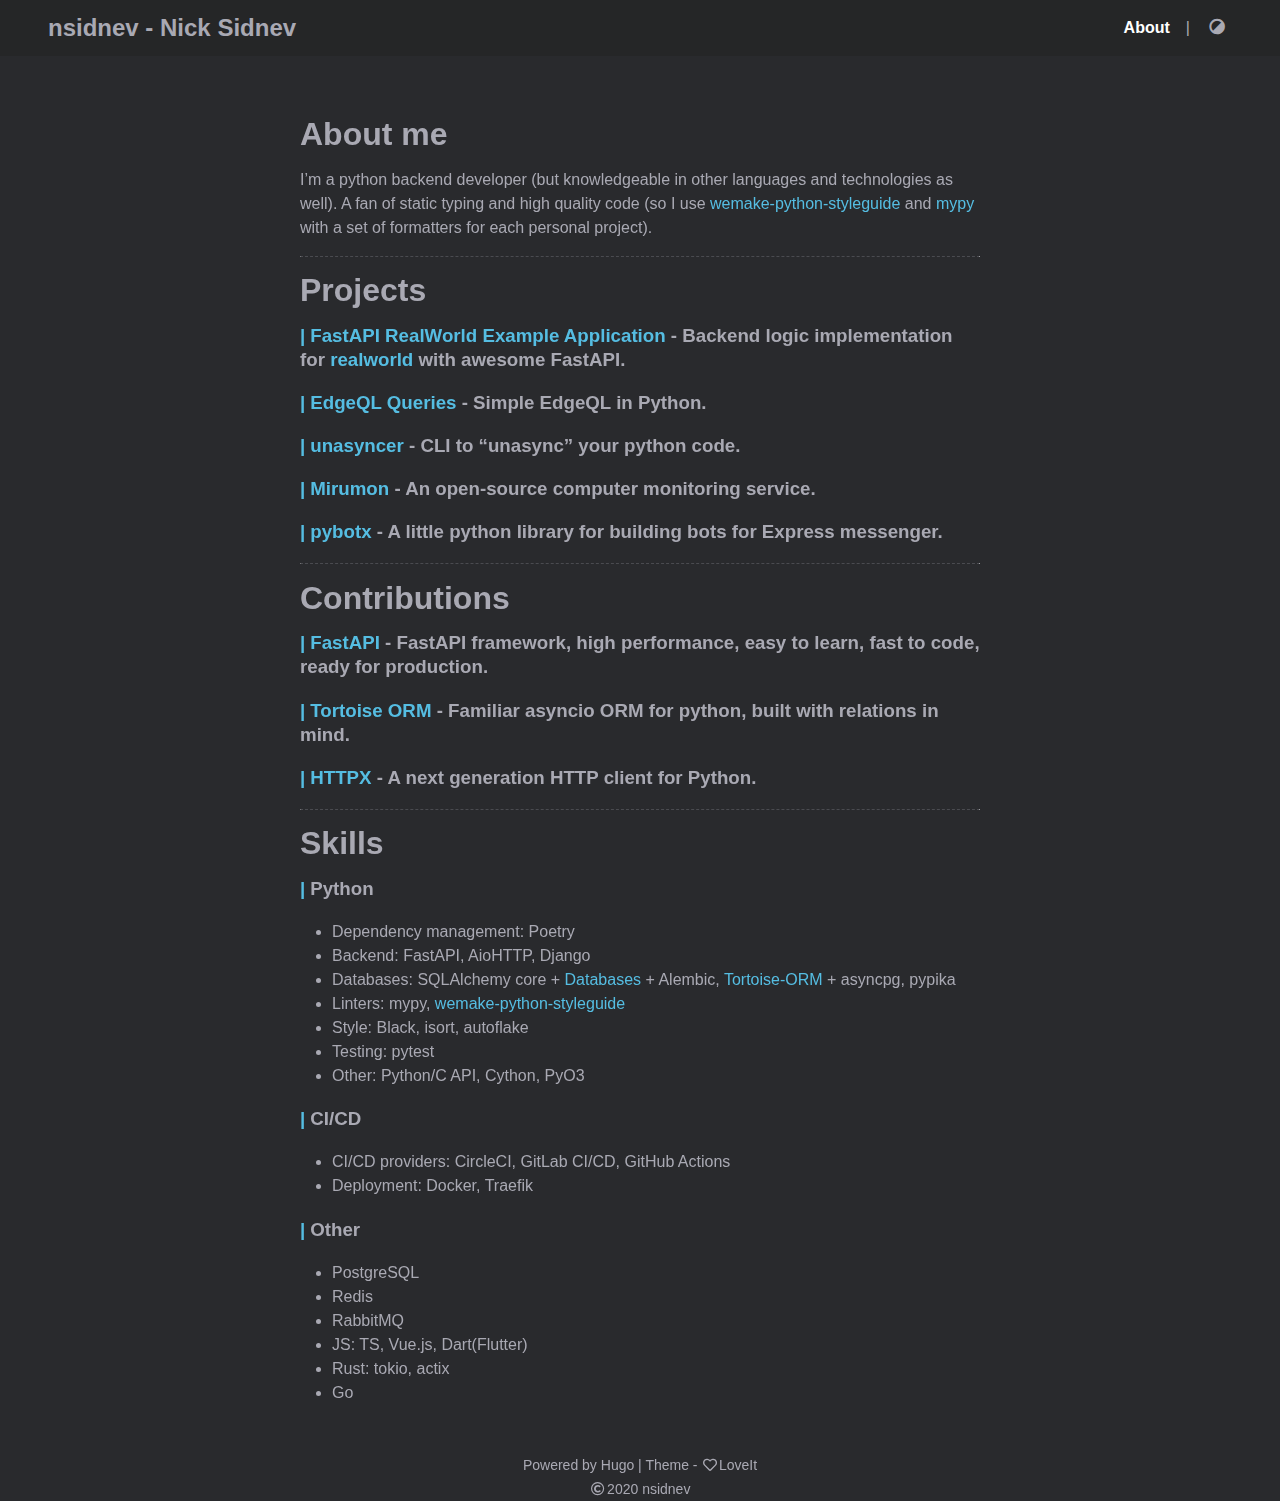
==== about/index.html @ 3d437434 "Deploying to master from  @ 2b846b38105c1af51632e11cac0df81e3d2eb282 🚀" ====
<!doctype html><html lang=en><head><meta charset=utf-8><meta name=viewport content="width=device-width,initial-scale=1"><meta name=robots content="noodp"><meta http-equiv=x-ua-compatible content="IE=edge, chrome=1"><title>| nsidnev - Nick Sidnev</title><meta name=Description content="Backend Developer"><meta property="og:title" content><meta property="og:description" content="About me I’m a python backend developer (but knowledgeable in other languages and technologies as well). A fan of static typing and high quality code (so I use wemake-python-styleguide and mypy with a set of formatters for each personal project).
 Projects FastAPI RealWorld Example Application - Backend logic implementation for realworld with awesome FastAPI. EdgeQL Queries - Simple EdgeQL in Python. unasyncer - CLI to &ldquo;unasync&rdquo; your python code. Mirumon - An open-source computer monitoring service."><meta property="og:type" content="article"><meta property="og:url" content="http://nsidnev.github.io/about/"><meta name=twitter:card content="summary"><meta name=twitter:title content><meta name=twitter:description content="About me I’m a python backend developer (but knowledgeable in other languages and technologies as well). A fan of static typing and high quality code (so I use wemake-python-styleguide and mypy with a set of formatters for each personal project).
 Projects FastAPI RealWorld Example Application - Backend logic implementation for realworld with awesome FastAPI. EdgeQL Queries - Simple EdgeQL in Python. unasyncer - CLI to &ldquo;unasync&rdquo; your python code. Mirumon - An open-source computer monitoring service."><meta name=theme-color content="#ffffff"><meta name=msapplication-TileColor content="#da532c"><link rel=canonical href=http://nsidnev.github.io/about/><link rel="shortcut icon" type=image/x-icon href=/favicon.ico><link rel=apple-touch-icon sizes=180x180 href=/apple-touch-icon.png><link rel=icon type=image/png sizes=32x32 href=/favicon-32x32.png><link rel=icon type=image/png sizes=16x16 href=/favicon-16x16.png><link rel=manifest href=/site.webmanifest><link rel=mask-icon href=/safari-pinned-tab.svg color=#5bbad5><link rel=stylesheet href=/lib/fontawesome-free/all.min.css><link rel=stylesheet href=/lib/animate/animate.min.css><link rel=stylesheet href=/css/style.min.css><script type=application/ld+json>{"@context":"http://schema.org","@type":"BlogPosting","headline":"","inLanguage":"en","mainEntityOfPage":{"@type":"WebPage","@id":"http:\/\/nsidnev.github.io\/about\/"},"genre":"page","wordcount":183,"url":"http:\/\/nsidnev.github.io\/about\/","author":{"@type":"Person","name":"nsidnev"},"description":""}</script></head><body><script>if(!window.localStorage||!window.localStorage.getItem('theme')){window.isDark='dark'==='dark';}else{window.isDark=(window.localStorage&&window.localStorage.getItem('theme'))==='dark';}
window.isDark&&document.body.classList.add('dark-theme');</script><div class=wrapper><header class=desktop id=header-desktop><div class=header-wrapper><div class=header-title><a href=/>nsidnev - Nick Sidnev</a></div><div class=menu><a class="menu-item active" href=/about/ rel="noopener noreffer">About</a><span class=menu-item>|</span>
<a href=javascript:void(0); class="menu-item theme-switch" title="Switch Theme"><i class="fas fa-adjust fa-fw"></i></a></div></div></header><header class=mobile id=header-mobile><div class=header-wrapper><div class=header-container><div class=header-title><a href=/>nsidnev - Nick Sidnev</a></div><div class=menu-toggle id=menu-toggle-mobile><span></span><span></span><span></span></div></div><div class=menu id=menu-mobile><a class=menu-item href=/about/ rel="noopener noreffer">About</a><a href=javascript:void(0); class="menu-item theme-switch" title="Switch Theme">
<i class="fas fa-adjust fa-fw"></i></a></div></div></header><script>window.desktopHeaderMode=null;window.mobileHeaderMode=null;</script><main class=main><div class=container><div class="page single special"><h1 class="single-title animated pulse faster"></h1><div class=content id=content><h1 id=about-me>About me</h1><p>I’m a python backend developer (but knowledgeable in other languages and technologies as well).
A fan of static typing and high quality code (so I use <a href=https://github.com/wemake-services/wemake-python-styleguide target=_blank rel="noopener noreffer">wemake-python-styleguide</a>
and <a href=https://github.com/python/mypy target=_blank rel="noopener noreffer">mypy</a>
with a set of formatters for each personal project).</p><hr><h1 id=projects>Projects</h1><h3 id=fastapi-realworld-example-applicationhttpsgithubcomnsidnevfastapi-realworld-example-app---backend-logic-implementation-for-realworldhttpsgithubcomgothinksterrealworld-with-awesome-fastapi><a href=https://github.com/nsidnev/fastapi-realworld-example-app target=_blank rel="noopener noreffer">FastAPI RealWorld Example Application</a>
- Backend logic implementation for <a href=https://github.com/gothinkster/realworld target=_blank rel="noopener noreffer">realworld</a>
with awesome FastAPI.</h3><h3 id=edgeql-querieshttpsgithubcomnsidnevedgeql-queries---simple-edgeql-in-python><a href=https://github.com/nsidnev/edgeql-queries target=_blank rel="noopener noreffer">EdgeQL Queries</a>
- Simple EdgeQL in Python.</h3><h3 id=unasyncerhttpsgithubcomnsidnevunasyncer---cli-to-unasync-your-python-code><a href=https://github.com/nsidnev/unasyncer target=_blank rel="noopener noreffer">unasyncer</a>
- CLI to &ldquo;unasync&rdquo; your python code.</h3><h3 id=mirumonhttpsgithubcommirumon---an-open-source-computer-monitoring-service><a href=https://github.com/mirumon target=_blank rel="noopener noreffer">Mirumon</a>
- An open-source computer monitoring service.</h3><h3 id=pybotxhttpsgithubcomexpressapppybotx---a-little-python-library-for-building-bots-for-express-messenger><a href=https://github.com/ExpressApp/pybotx target=_blank rel="noopener noreffer">pybotx</a>
- A little python library for building bots for Express messenger.</h3><hr><h1 id=contributions>Contributions</h1><h3 id=fastapihttpsgithubcomtiangolofastapi---fastapi-framework-high-performance-easy-to-learn-fast-to-code-ready-for-production><a href=https://github.com/tiangolo/fastapi target=_blank rel="noopener noreffer">FastAPI</a>
- FastAPI framework, high performance, easy to learn, fast to code, ready for production.</h3><h3 id=tortoise-ormhttpsgithubcomtortoisetortoise-orm---familiar-asyncio-orm-for-python-built-with-relations-in-mind><a href=https://github.com/tortoise/tortoise-orm target=_blank rel="noopener noreffer">Tortoise ORM</a>
- Familiar asyncio ORM for python, built with relations in mind.</h3><h3 id=httpxhttpsgithubcomencodehttpx---a-next-generation-http-client-for-python><a href=https://github.com/encode/httpx target=_blank rel="noopener noreffer">HTTPX</a>
- A next generation HTTP client for Python.</h3><hr><h1 id=skills>Skills</h1><h3 id=python>Python</h3><ul><li>Dependency management: Poetry</li><li>Backend: FastAPI, AioHTTP, Django</li><li>Databases: SQLAlchemy core + <a href=https://github.com/encode/databases target=_blank rel="noopener noreffer">Databases</a>
+ Alembic, <a href=https://github.com/tortoise/tortoise-orm target=_blank rel="noopener noreffer">Tortoise-ORM</a>
+ asyncpg, pypika</li><li>Linters: mypy, <a href=https://github.com/wemake-services/wemake-python-styleguide target=_blank rel="noopener noreffer">wemake-python-styleguide</a></li><li>Style: Black, isort, autoflake</li><li>Testing: pytest</li><li>Other: Python/C API, Cython, PyO3</li></ul><h3 id=cicd>CI/CD</h3><ul><li>CI/CD providers: CircleCI, GitLab CI/CD, GitHub Actions</li><li>Deployment: Docker, Traefik</li></ul><h3 id=other>Other</h3><ul><li>PostgreSQL</li><li>Redis</li><li>RabbitMQ</li><li>JS: TS, Vue.js, Dart(Flutter)</li><li>Rust: tokio, actix</li><li>Go</li></ul></div></div></div></main><footer class=footer><div class=copyright><div class=copyright-line>Powered by <a href=https://gohugo.io/ target=_blank rel="external nofollow noopener noreffer">Hugo</a> | Theme - <a href=https://github.com/dillonzq/LoveIt target=_blank rel="external nofollow noopener noreffer"><i class="far fa-heart fa-fw"></i>LoveIt</a></div><div class=copyright-line><i class="far fa-copyright fa-fw"></i><span itemprop=copyrightYear>2020</span><span class=author itemprop=copyrightHolder>&nbsp;<a href=https://github.com/nsidnev target=_blank>nsidnev</a></span></div></div></footer></div><a href=# class="dynamic-to-top animated faster" id=dynamic-to-top><i class="fas fa-chevron-up fa-fw"></i></a><script>document.addEventListener('DOMContentLoaded',function(){lightGallery(document.getElementById('content'),{selector:'.lightgallery',speed:400,hideBarsDelay:2000,thumbnail:true,exThumbImage:'data-thumbnail',thumbWidth:80,thumbContHeight:80,});});</script><link rel=stylesheet href=/lib/lightgallery/lightgallery.min.css><script src=/lib/smooth-scroll/smooth-scroll.polyfills.min.js></script><script src=/lib/lazysizes/lazysizes.min.js></script><script src=/lib/lightgallery/lightgallery.min.js></script><script src=/lib/lightgallery/lg-thumbnail.min.js></script><script src=/lib/lightgallery/lg-zoom.min.js></script><script src=/js/theme.min.js></script></body></html>
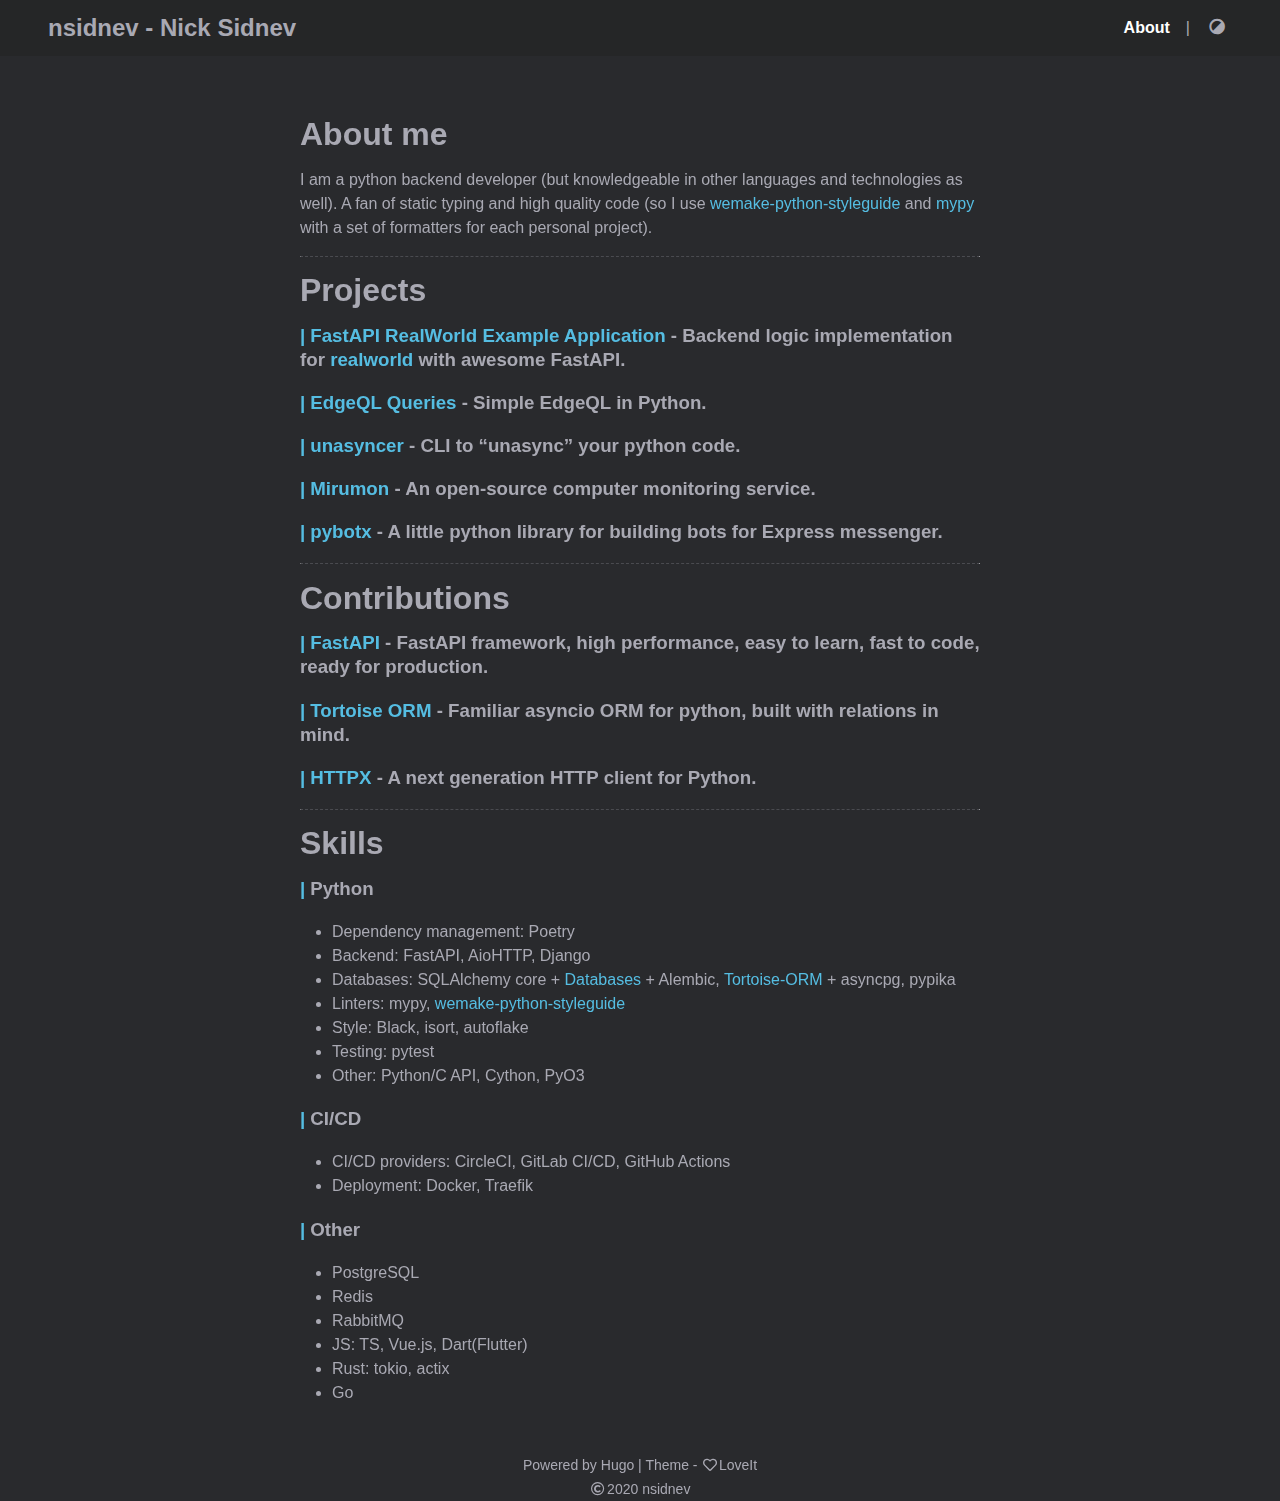
==== commit fbe7a88e: "Deploying to master from  @ 27c18a3ee640c7da137cb71be82684aa483162b0 🚀" ====
--- a/about/index.html
+++ b/about/index.html
@@ -1,9 +1,9 @@
-<!doctype html><html lang=en><head><meta charset=utf-8><meta name=viewport content="width=device-width,initial-scale=1"><meta name=robots content="noodp"><meta http-equiv=x-ua-compatible content="IE=edge, chrome=1"><title>| nsidnev - Nick Sidnev</title><meta name=Description content="Backend Developer"><meta property="og:title" content><meta property="og:description" content="About me I’m a python backend developer (but knowledgeable in other languages and technologies as well). A fan of static typing and high quality code (so I use wemake-python-styleguide and mypy with a set of formatters for each personal project).
- Projects FastAPI RealWorld Example Application - Backend logic implementation for realworld with awesome FastAPI. EdgeQL Queries - Simple EdgeQL in Python. unasyncer - CLI to &ldquo;unasync&rdquo; your python code. Mirumon - An open-source computer monitoring service."><meta property="og:type" content="article"><meta property="og:url" content="http://nsidnev.github.io/about/"><meta name=twitter:card content="summary"><meta name=twitter:title content><meta name=twitter:description content="About me I’m a python backend developer (but knowledgeable in other languages and technologies as well). A fan of static typing and high quality code (so I use wemake-python-styleguide and mypy with a set of formatters for each personal project).
- Projects FastAPI RealWorld Example Application - Backend logic implementation for realworld with awesome FastAPI. EdgeQL Queries - Simple EdgeQL in Python. unasyncer - CLI to &ldquo;unasync&rdquo; your python code. Mirumon - An open-source computer monitoring service."><meta name=theme-color content="#ffffff"><meta name=msapplication-TileColor content="#da532c"><link rel=canonical href=http://nsidnev.github.io/about/><link rel="shortcut icon" type=image/x-icon href=/favicon.ico><link rel=apple-touch-icon sizes=180x180 href=/apple-touch-icon.png><link rel=icon type=image/png sizes=32x32 href=/favicon-32x32.png><link rel=icon type=image/png sizes=16x16 href=/favicon-16x16.png><link rel=manifest href=/site.webmanifest><link rel=mask-icon href=/safari-pinned-tab.svg color=#5bbad5><link rel=stylesheet href=/lib/fontawesome-free/all.min.css><link rel=stylesheet href=/lib/animate/animate.min.css><link rel=stylesheet href=/css/style.min.css><script type=application/ld+json>{"@context":"http://schema.org","@type":"BlogPosting","headline":"","inLanguage":"en","mainEntityOfPage":{"@type":"WebPage","@id":"http:\/\/nsidnev.github.io\/about\/"},"genre":"page","wordcount":183,"url":"http:\/\/nsidnev.github.io\/about\/","author":{"@type":"Person","name":"nsidnev"},"description":""}</script></head><body><script>if(!window.localStorage||!window.localStorage.getItem('theme')){window.isDark='dark'==='dark';}else{window.isDark=(window.localStorage&&window.localStorage.getItem('theme'))==='dark';}
+<!doctype html><html lang=en><head><meta charset=utf-8><meta name=viewport content="width=device-width,initial-scale=1"><meta name=robots content="noodp"><meta http-equiv=x-ua-compatible content="IE=edge, chrome=1"><title>| nsidnev - Nick Sidnev</title><meta name=Description content="Backend Developer"><meta property="og:title" content><meta property="og:description" content="About me I am a python backend developer (but knowledgeable in other languages and technologies as well). A fan of static typing and high quality code (so I use wemake-python-styleguide and mypy with a set of formatters for each personal project).
+ Projects FastAPI RealWorld Example Application - Backend logic implementation for realworld with awesome FastAPI. EdgeQL Queries - Simple EdgeQL in Python. unasyncer - CLI to &ldquo;unasync&rdquo; your python code."><meta property="og:type" content="article"><meta property="og:url" content="http://nsidnev.github.io/about/"><meta name=twitter:card content="summary"><meta name=twitter:title content><meta name=twitter:description content="About me I am a python backend developer (but knowledgeable in other languages and technologies as well). A fan of static typing and high quality code (so I use wemake-python-styleguide and mypy with a set of formatters for each personal project).
+ Projects FastAPI RealWorld Example Application - Backend logic implementation for realworld with awesome FastAPI. EdgeQL Queries - Simple EdgeQL in Python. unasyncer - CLI to &ldquo;unasync&rdquo; your python code."><meta name=theme-color content="#ffffff"><meta name=msapplication-TileColor content="#da532c"><link rel=canonical href=http://nsidnev.github.io/about/><link rel="shortcut icon" type=image/x-icon href=/favicon.ico><link rel=apple-touch-icon sizes=180x180 href=/apple-touch-icon.png><link rel=icon type=image/png sizes=32x32 href=/favicon-32x32.png><link rel=icon type=image/png sizes=16x16 href=/favicon-16x16.png><link rel=manifest href=/site.webmanifest><link rel=mask-icon href=/safari-pinned-tab.svg color=#5bbad5><link rel=stylesheet href=/lib/fontawesome-free/all.min.css><link rel=stylesheet href=/lib/animate/animate.min.css><link rel=stylesheet href=/css/style.min.css><script type=application/ld+json>{"@context":"http://schema.org","@type":"BlogPosting","headline":"","inLanguage":"en","mainEntityOfPage":{"@type":"WebPage","@id":"http:\/\/nsidnev.github.io\/about\/"},"genre":"page","wordcount":184,"url":"http:\/\/nsidnev.github.io\/about\/","author":{"@type":"Person","name":"nsidnev"},"description":""}</script></head><body><script>if(!window.localStorage||!window.localStorage.getItem('theme')){window.isDark='dark'==='dark';}else{window.isDark=(window.localStorage&&window.localStorage.getItem('theme'))==='dark';}
 window.isDark&&document.body.classList.add('dark-theme');</script><div class=wrapper><header class=desktop id=header-desktop><div class=header-wrapper><div class=header-title><a href=/>nsidnev - Nick Sidnev</a></div><div class=menu><a class="menu-item active" href=/about/ rel="noopener noreffer">About</a><span class=menu-item>|</span>
 <a href=javascript:void(0); class="menu-item theme-switch" title="Switch Theme"><i class="fas fa-adjust fa-fw"></i></a></div></div></header><header class=mobile id=header-mobile><div class=header-wrapper><div class=header-container><div class=header-title><a href=/>nsidnev - Nick Sidnev</a></div><div class=menu-toggle id=menu-toggle-mobile><span></span><span></span><span></span></div></div><div class=menu id=menu-mobile><a class=menu-item href=/about/ rel="noopener noreffer">About</a><a href=javascript:void(0); class="menu-item theme-switch" title="Switch Theme">
-<i class="fas fa-adjust fa-fw"></i></a></div></div></header><script>window.desktopHeaderMode=null;window.mobileHeaderMode=null;</script><main class=main><div class=container><div class="page single special"><h1 class="single-title animated pulse faster"></h1><div class=content id=content><h1 id=about-me>About me</h1><p>I’m a python backend developer (but knowledgeable in other languages and technologies as well).
+<i class="fas fa-adjust fa-fw"></i></a></div></div></header><script>window.desktopHeaderMode=null;window.mobileHeaderMode=null;</script><main class=main><div class=container><div class="page single special"><h1 class="single-title animated pulse faster"></h1><div class=content id=content><h1 id=about-me>About me</h1><p>I am a python backend developer (but knowledgeable in other languages and technologies as well).
 A fan of static typing and high quality code (so I use <a href=https://github.com/wemake-services/wemake-python-styleguide target=_blank rel="noopener noreffer">wemake-python-styleguide</a>
 and <a href=https://github.com/python/mypy target=_blank rel="noopener noreffer">mypy</a>
 with a set of formatters for each personal project).</p><hr><h1 id=projects>Projects</h1><h3 id=fastapi-realworld-example-applicationhttpsgithubcomnsidnevfastapi-realworld-example-app---backend-logic-implementation-for-realworldhttpsgithubcomgothinksterrealworld-with-awesome-fastapi><a href=https://github.com/nsidnev/fastapi-realworld-example-app target=_blank rel="noopener noreffer">FastAPI RealWorld Example Application</a>
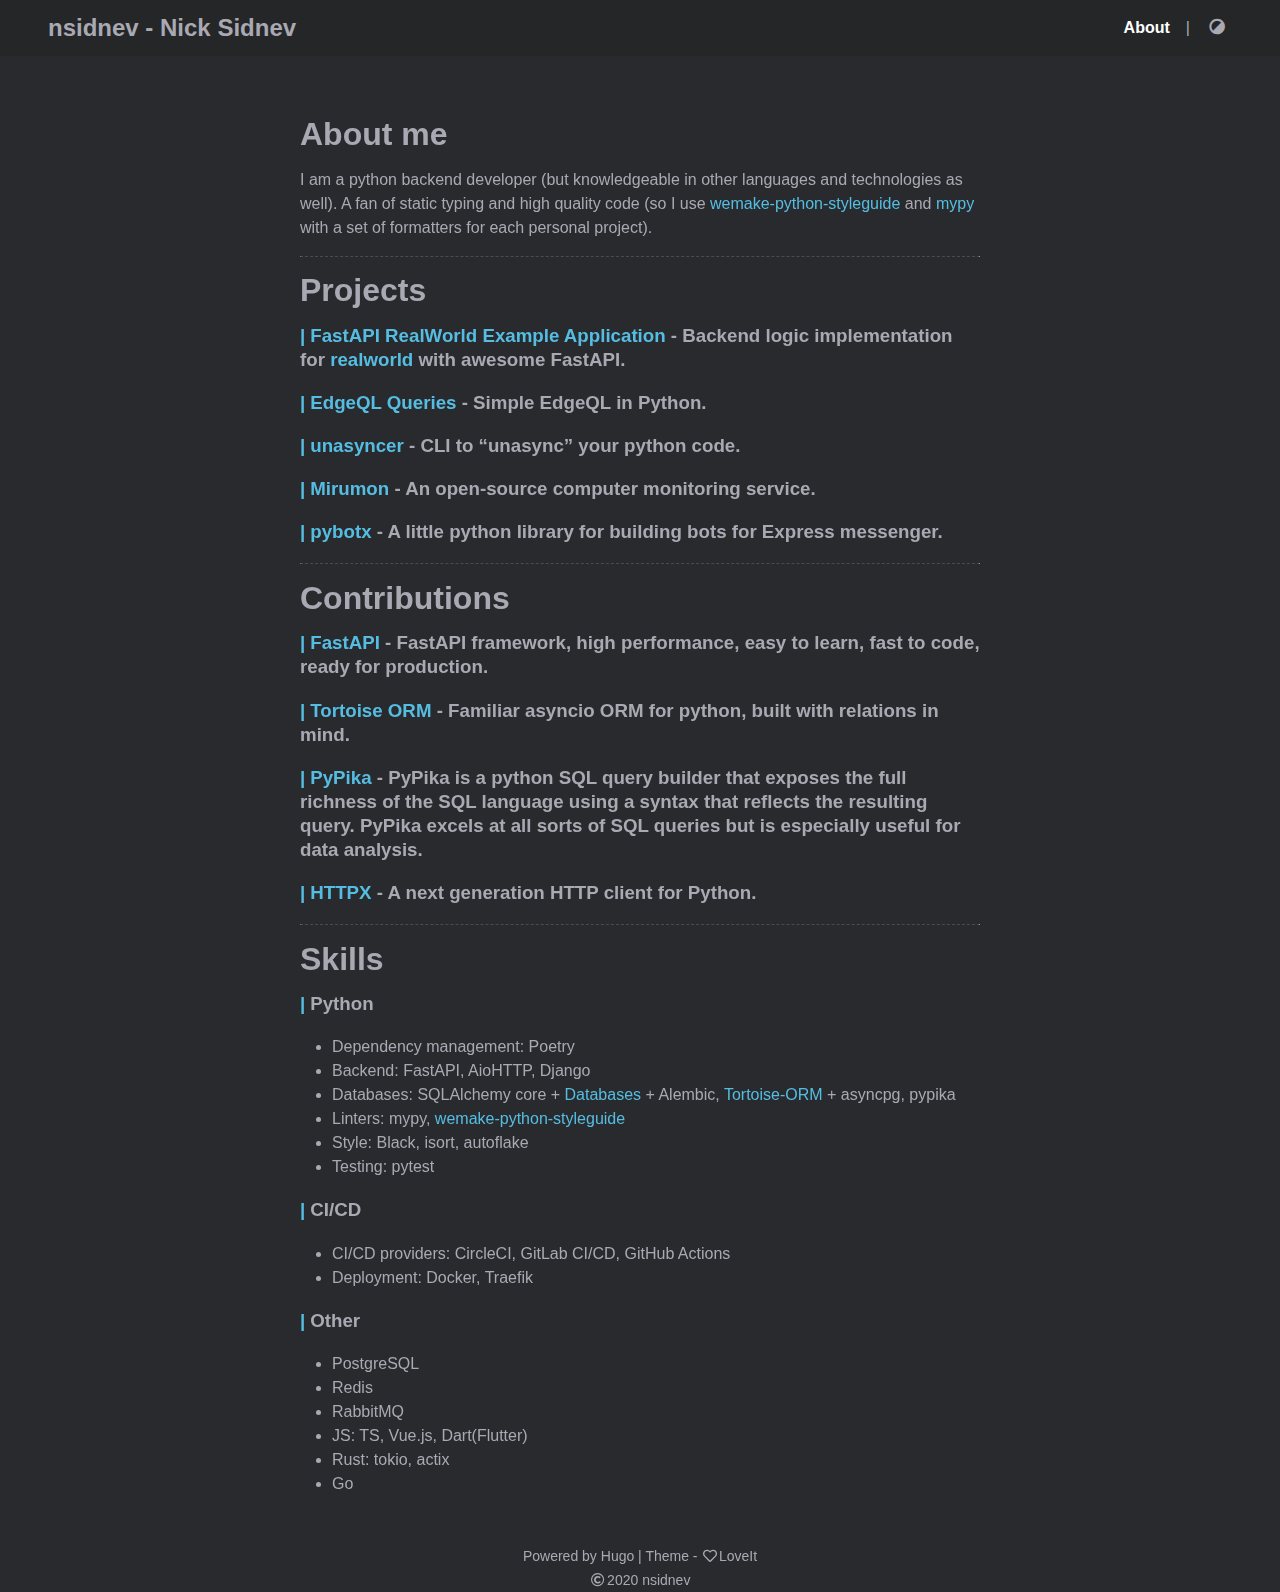
==== commit bff27703: "Deploying to master from  @ 8ac677556c30c63cc083e0ffd1d7734962da9519 🚀" ====
--- a/about/index.html
+++ b/about/index.html
@@ -1,6 +1,6 @@
 <!doctype html><html lang=en><head><meta charset=utf-8><meta name=viewport content="width=device-width,initial-scale=1"><meta name=robots content="noodp"><meta http-equiv=x-ua-compatible content="IE=edge, chrome=1"><title>| nsidnev - Nick Sidnev</title><meta name=Description content="Backend Developer"><meta property="og:title" content><meta property="og:description" content="About me I am a python backend developer (but knowledgeable in other languages and technologies as well). A fan of static typing and high quality code (so I use wemake-python-styleguide and mypy with a set of formatters for each personal project).
  Projects FastAPI RealWorld Example Application - Backend logic implementation for realworld with awesome FastAPI. EdgeQL Queries - Simple EdgeQL in Python. unasyncer - CLI to &ldquo;unasync&rdquo; your python code."><meta property="og:type" content="article"><meta property="og:url" content="http://nsidnev.github.io/about/"><meta name=twitter:card content="summary"><meta name=twitter:title content><meta name=twitter:description content="About me I am a python backend developer (but knowledgeable in other languages and technologies as well). A fan of static typing and high quality code (so I use wemake-python-styleguide and mypy with a set of formatters for each personal project).
- Projects FastAPI RealWorld Example Application - Backend logic implementation for realworld with awesome FastAPI. EdgeQL Queries - Simple EdgeQL in Python. unasyncer - CLI to &ldquo;unasync&rdquo; your python code."><meta name=theme-color content="#ffffff"><meta name=msapplication-TileColor content="#da532c"><link rel=canonical href=http://nsidnev.github.io/about/><link rel="shortcut icon" type=image/x-icon href=/favicon.ico><link rel=apple-touch-icon sizes=180x180 href=/apple-touch-icon.png><link rel=icon type=image/png sizes=32x32 href=/favicon-32x32.png><link rel=icon type=image/png sizes=16x16 href=/favicon-16x16.png><link rel=manifest href=/site.webmanifest><link rel=mask-icon href=/safari-pinned-tab.svg color=#5bbad5><link rel=stylesheet href=/lib/fontawesome-free/all.min.css><link rel=stylesheet href=/lib/animate/animate.min.css><link rel=stylesheet href=/css/style.min.css><script type=application/ld+json>{"@context":"http://schema.org","@type":"BlogPosting","headline":"","inLanguage":"en","mainEntityOfPage":{"@type":"WebPage","@id":"http:\/\/nsidnev.github.io\/about\/"},"genre":"page","wordcount":184,"url":"http:\/\/nsidnev.github.io\/about\/","author":{"@type":"Person","name":"nsidnev"},"description":""}</script></head><body><script>if(!window.localStorage||!window.localStorage.getItem('theme')){window.isDark='dark'==='dark';}else{window.isDark=(window.localStorage&&window.localStorage.getItem('theme'))==='dark';}
+ Projects FastAPI RealWorld Example Application - Backend logic implementation for realworld with awesome FastAPI. EdgeQL Queries - Simple EdgeQL in Python. unasyncer - CLI to &ldquo;unasync&rdquo; your python code."><meta name=theme-color content="#ffffff"><meta name=msapplication-TileColor content="#da532c"><link rel=canonical href=http://nsidnev.github.io/about/><link rel="shortcut icon" type=image/x-icon href=/favicon.ico><link rel=apple-touch-icon sizes=180x180 href=/apple-touch-icon.png><link rel=icon type=image/png sizes=32x32 href=/favicon-32x32.png><link rel=icon type=image/png sizes=16x16 href=/favicon-16x16.png><link rel=manifest href=/site.webmanifest><link rel=mask-icon href=/safari-pinned-tab.svg color=#5bbad5><link rel=stylesheet href=/lib/fontawesome-free/all.min.css><link rel=stylesheet href=/lib/animate/animate.min.css><link rel=stylesheet href=/css/style.min.css><script type=application/ld+json>{"@context":"http://schema.org","@type":"BlogPosting","headline":"","inLanguage":"en","mainEntityOfPage":{"@type":"WebPage","@id":"http:\/\/nsidnev.github.io\/about\/"},"genre":"page","wordcount":220,"url":"http:\/\/nsidnev.github.io\/about\/","author":{"@type":"Person","name":"nsidnev"},"description":""}</script></head><body><script>if(!window.localStorage||!window.localStorage.getItem('theme')){window.isDark='dark'==='dark';}else{window.isDark=(window.localStorage&&window.localStorage.getItem('theme'))==='dark';}
 window.isDark&&document.body.classList.add('dark-theme');</script><div class=wrapper><header class=desktop id=header-desktop><div class=header-wrapper><div class=header-title><a href=/>nsidnev - Nick Sidnev</a></div><div class=menu><a class="menu-item active" href=/about/ rel="noopener noreffer">About</a><span class=menu-item>|</span>
 <a href=javascript:void(0); class="menu-item theme-switch" title="Switch Theme"><i class="fas fa-adjust fa-fw"></i></a></div></div></header><header class=mobile id=header-mobile><div class=header-wrapper><div class=header-container><div class=header-title><a href=/>nsidnev - Nick Sidnev</a></div><div class=menu-toggle id=menu-toggle-mobile><span></span><span></span><span></span></div></div><div class=menu id=menu-mobile><a class=menu-item href=/about/ rel="noopener noreffer">About</a><a href=javascript:void(0); class="menu-item theme-switch" title="Switch Theme">
 <i class="fas fa-adjust fa-fw"></i></a></div></div></header><script>window.desktopHeaderMode=null;window.mobileHeaderMode=null;</script><main class=main><div class=container><div class="page single special"><h1 class="single-title animated pulse faster"></h1><div class=content id=content><h1 id=about-me>About me</h1><p>I am a python backend developer (but knowledgeable in other languages and technologies as well).
@@ -14,7 +14,8 @@
 - An open-source computer monitoring service.</h3><h3 id=pybotxhttpsgithubcomexpressapppybotx---a-little-python-library-for-building-bots-for-express-messenger><a href=https://github.com/ExpressApp/pybotx target=_blank rel="noopener noreffer">pybotx</a>
 - A little python library for building bots for Express messenger.</h3><hr><h1 id=contributions>Contributions</h1><h3 id=fastapihttpsgithubcomtiangolofastapi---fastapi-framework-high-performance-easy-to-learn-fast-to-code-ready-for-production><a href=https://github.com/tiangolo/fastapi target=_blank rel="noopener noreffer">FastAPI</a>
 - FastAPI framework, high performance, easy to learn, fast to code, ready for production.</h3><h3 id=tortoise-ormhttpsgithubcomtortoisetortoise-orm---familiar-asyncio-orm-for-python-built-with-relations-in-mind><a href=https://github.com/tortoise/tortoise-orm target=_blank rel="noopener noreffer">Tortoise ORM</a>
-- Familiar asyncio ORM for python, built with relations in mind.</h3><h3 id=httpxhttpsgithubcomencodehttpx---a-next-generation-http-client-for-python><a href=https://github.com/encode/httpx target=_blank rel="noopener noreffer">HTTPX</a>
+- Familiar asyncio ORM for python, built with relations in mind.</h3><h3 id=[base64]><a href=https://github.com/kayak/pypika target=_blank rel="noopener noreffer">PyPika</a>
+- PyPika is a python SQL query builder that exposes the full richness of the SQL language using a syntax that reflects the resulting query. PyPika excels at all sorts of SQL queries but is especially useful for data analysis.</h3><h3 id=httpxhttpsgithubcomencodehttpx---a-next-generation-http-client-for-python><a href=https://github.com/encode/httpx target=_blank rel="noopener noreffer">HTTPX</a>
 - A next generation HTTP client for Python.</h3><hr><h1 id=skills>Skills</h1><h3 id=python>Python</h3><ul><li>Dependency management: Poetry</li><li>Backend: FastAPI, AioHTTP, Django</li><li>Databases: SQLAlchemy core + <a href=https://github.com/encode/databases target=_blank rel="noopener noreffer">Databases</a>
 + Alembic, <a href=https://github.com/tortoise/tortoise-orm target=_blank rel="noopener noreffer">Tortoise-ORM</a>
-+ asyncpg, pypika</li><li>Linters: mypy, <a href=https://github.com/wemake-services/wemake-python-styleguide target=_blank rel="noopener noreffer">wemake-python-styleguide</a></li><li>Style: Black, isort, autoflake</li><li>Testing: pytest</li><li>Other: Python/C API, Cython, PyO3</li></ul><h3 id=cicd>CI/CD</h3><ul><li>CI/CD providers: CircleCI, GitLab CI/CD, GitHub Actions</li><li>Deployment: Docker, Traefik</li></ul><h3 id=other>Other</h3><ul><li>PostgreSQL</li><li>Redis</li><li>RabbitMQ</li><li>JS: TS, Vue.js, Dart(Flutter)</li><li>Rust: tokio, actix</li><li>Go</li></ul></div></div></div></main><footer class=footer><div class=copyright><div class=copyright-line>Powered by <a href=https://gohugo.io/ target=_blank rel="external nofollow noopener noreffer">Hugo</a> | Theme - <a href=https://github.com/dillonzq/LoveIt target=_blank rel="external nofollow noopener noreffer"><i class="far fa-heart fa-fw"></i>LoveIt</a></div><div class=copyright-line><i class="far fa-copyright fa-fw"></i><span itemprop=copyrightYear>2020</span><span class=author itemprop=copyrightHolder>&nbsp;<a href=https://github.com/nsidnev target=_blank>nsidnev</a></span></div></div></footer></div><a href=# class="dynamic-to-top animated faster" id=dynamic-to-top><i class="fas fa-chevron-up fa-fw"></i></a><script>document.addEventListener('DOMContentLoaded',function(){lightGallery(document.getElementById('content'),{selector:'.lightgallery',speed:400,hideBarsDelay:2000,thumbnail:true,exThumbImage:'data-thumbnail',thumbWidth:80,thumbContHeight:80,});});</script><link rel=stylesheet href=/lib/lightgallery/lightgallery.min.css><script src=/lib/smooth-scroll/smooth-scroll.polyfills.min.js></script><script src=/lib/lazysizes/lazysizes.min.js></script><script src=/lib/lightgallery/lightgallery.min.js></script><script src=/lib/lightgallery/lg-thumbnail.min.js></script><script src=/lib/lightgallery/lg-zoom.min.js></script><script src=/js/theme.min.js></script></body></html>++ asyncpg, pypika</li><li>Linters: mypy, <a href=https://github.com/wemake-services/wemake-python-styleguide target=_blank rel="noopener noreffer">wemake-python-styleguide</a></li><li>Style: Black, isort, autoflake</li><li>Testing: pytest</li></ul><h3 id=cicd>CI/CD</h3><ul><li>CI/CD providers: CircleCI, GitLab CI/CD, GitHub Actions</li><li>Deployment: Docker, Traefik</li></ul><h3 id=other>Other</h3><ul><li>PostgreSQL</li><li>Redis</li><li>RabbitMQ</li><li>JS: TS, Vue.js, Dart(Flutter)</li><li>Rust: tokio, actix</li><li>Go</li></ul></div></div></div></main><footer class=footer><div class=copyright><div class=copyright-line>Powered by <a href=https://gohugo.io/ target=_blank rel="external nofollow noopener noreffer">Hugo</a> | Theme - <a href=https://github.com/dillonzq/LoveIt target=_blank rel="external nofollow noopener noreffer"><i class="far fa-heart fa-fw"></i>LoveIt</a></div><div class=copyright-line><i class="far fa-copyright fa-fw"></i><span itemprop=copyrightYear>2020</span><span class=author itemprop=copyrightHolder>&nbsp;<a href=https://github.com/nsidnev target=_blank>nsidnev</a></span></div></div></footer></div><a href=# class="dynamic-to-top animated faster" id=dynamic-to-top><i class="fas fa-chevron-up fa-fw"></i></a><script>document.addEventListener('DOMContentLoaded',function(){lightGallery(document.getElementById('content'),{selector:'.lightgallery',speed:400,hideBarsDelay:2000,thumbnail:true,exThumbImage:'data-thumbnail',thumbWidth:80,thumbContHeight:80,});});</script><link rel=stylesheet href=/lib/lightgallery/lightgallery.min.css><script src=/lib/smooth-scroll/smooth-scroll.polyfills.min.js></script><script src=/lib/lazysizes/lazysizes.min.js></script><script src=/lib/lightgallery/lightgallery.min.js></script><script src=/lib/lightgallery/lg-thumbnail.min.js></script><script src=/lib/lightgallery/lg-zoom.min.js></script><script src=/js/theme.min.js></script></body></html>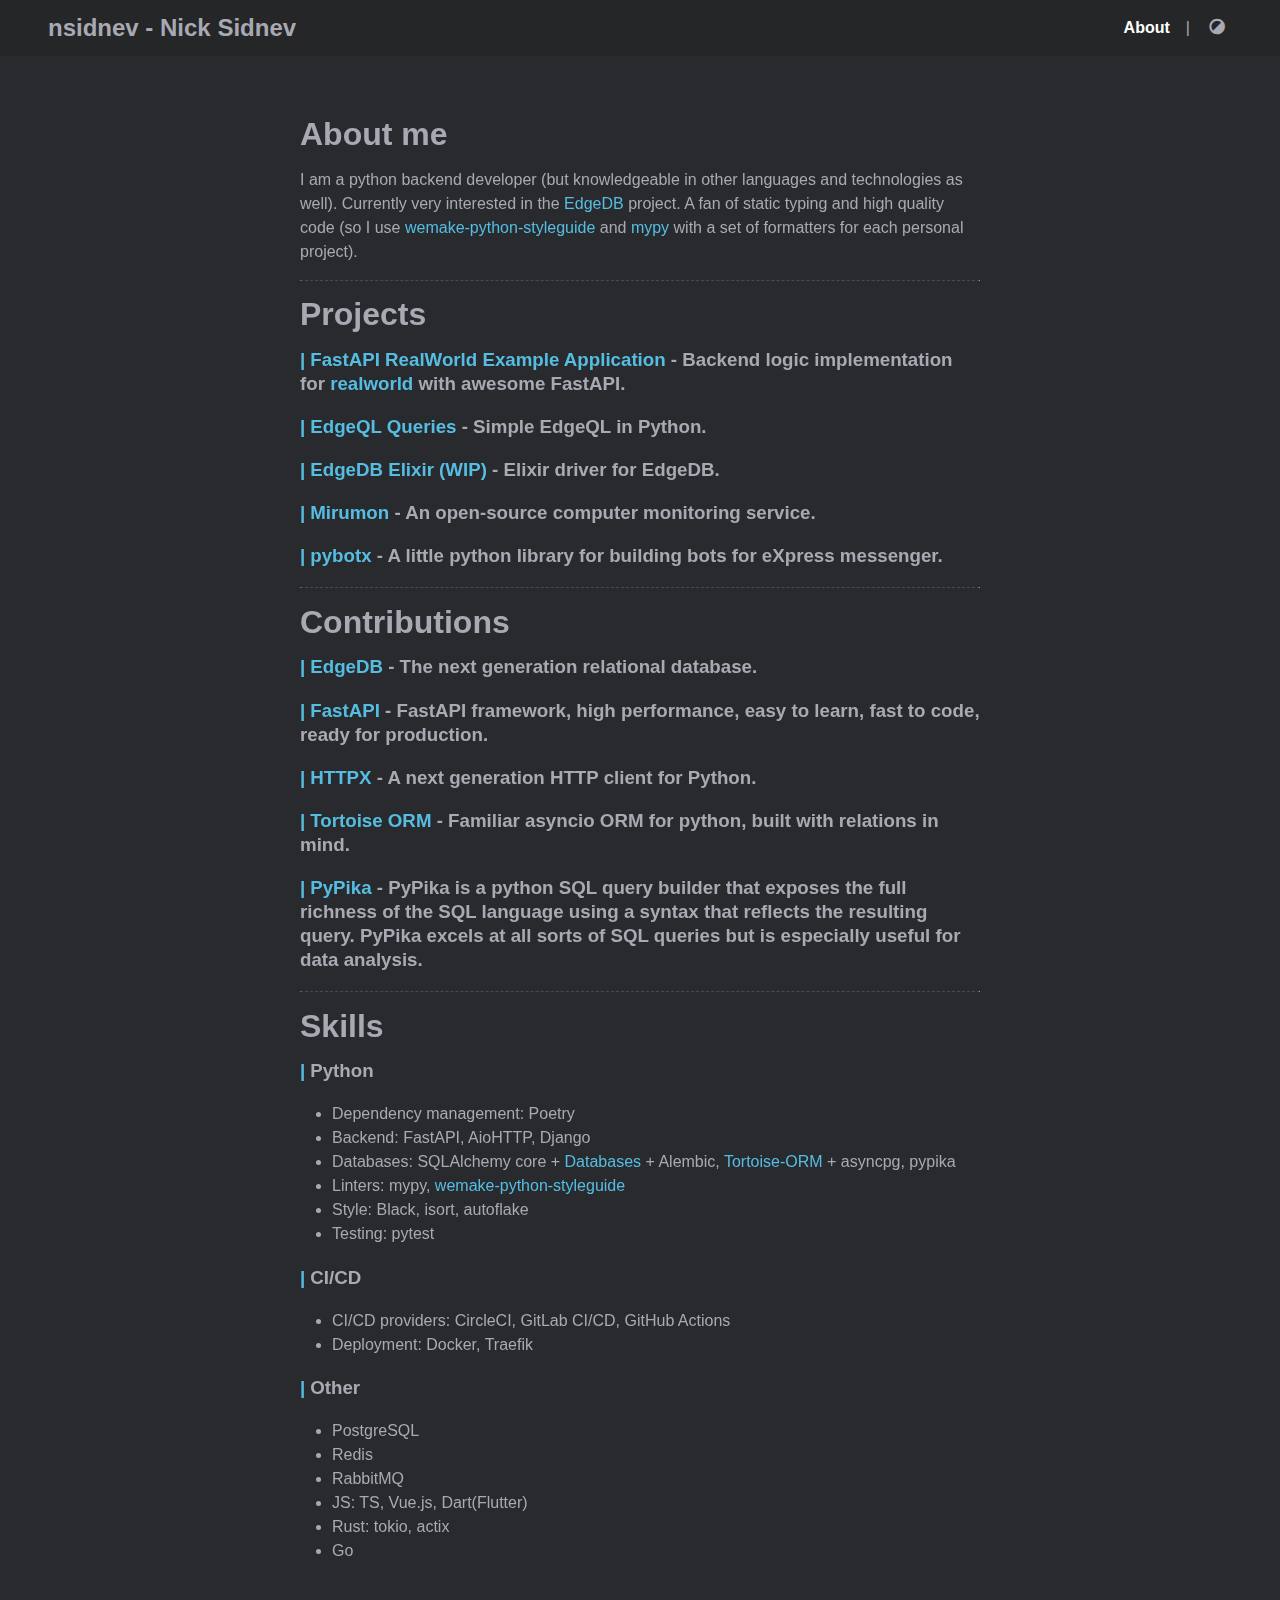
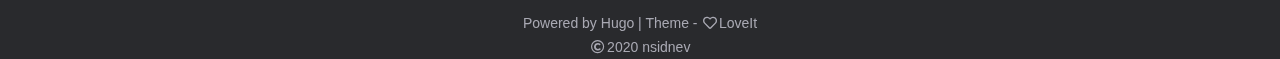
==== commit abbbf5c1: "Deploying to master from  @ 6d6375afc2cf3fbc277891e1122a83524a30fa8c 🚀" ====
--- a/about/index.html
+++ b/about/index.html
@@ -1,21 +1,22 @@
-<!doctype html><html lang=en><head><meta charset=utf-8><meta name=viewport content="width=device-width,initial-scale=1"><meta name=robots content="noodp"><meta http-equiv=x-ua-compatible content="IE=edge, chrome=1"><title>| nsidnev - Nick Sidnev</title><meta name=Description content="Backend Developer"><meta property="og:title" content><meta property="og:description" content="About me I am a python backend developer (but knowledgeable in other languages and technologies as well). A fan of static typing and high quality code (so I use wemake-python-styleguide and mypy with a set of formatters for each personal project).
- Projects FastAPI RealWorld Example Application - Backend logic implementation for realworld with awesome FastAPI. EdgeQL Queries - Simple EdgeQL in Python. unasyncer - CLI to &ldquo;unasync&rdquo; your python code."><meta property="og:type" content="article"><meta property="og:url" content="http://nsidnev.github.io/about/"><meta name=twitter:card content="summary"><meta name=twitter:title content><meta name=twitter:description content="About me I am a python backend developer (but knowledgeable in other languages and technologies as well). A fan of static typing and high quality code (so I use wemake-python-styleguide and mypy with a set of formatters for each personal project).
- Projects FastAPI RealWorld Example Application - Backend logic implementation for realworld with awesome FastAPI. EdgeQL Queries - Simple EdgeQL in Python. unasyncer - CLI to &ldquo;unasync&rdquo; your python code."><meta name=theme-color content="#ffffff"><meta name=msapplication-TileColor content="#da532c"><link rel=canonical href=http://nsidnev.github.io/about/><link rel="shortcut icon" type=image/x-icon href=/favicon.ico><link rel=apple-touch-icon sizes=180x180 href=/apple-touch-icon.png><link rel=icon type=image/png sizes=32x32 href=/favicon-32x32.png><link rel=icon type=image/png sizes=16x16 href=/favicon-16x16.png><link rel=manifest href=/site.webmanifest><link rel=mask-icon href=/safari-pinned-tab.svg color=#5bbad5><link rel=stylesheet href=/lib/fontawesome-free/all.min.css><link rel=stylesheet href=/lib/animate/animate.min.css><link rel=stylesheet href=/css/style.min.css><script type=application/ld+json>{"@context":"http://schema.org","@type":"BlogPosting","headline":"","inLanguage":"en","mainEntityOfPage":{"@type":"WebPage","@id":"http:\/\/nsidnev.github.io\/about\/"},"genre":"page","wordcount":220,"url":"http:\/\/nsidnev.github.io\/about\/","author":{"@type":"Person","name":"nsidnev"},"description":""}</script></head><body><script>if(!window.localStorage||!window.localStorage.getItem('theme')){window.isDark='dark'==='dark';}else{window.isDark=(window.localStorage&&window.localStorage.getItem('theme'))==='dark';}
+<!doctype html><html lang=en><head><meta charset=utf-8><meta name=viewport content="width=device-width,initial-scale=1"><meta name=robots content="noodp"><meta http-equiv=x-ua-compatible content="IE=edge, chrome=1"><title>| nsidnev - Nick Sidnev</title><meta name=Description content="Backend Developer"><meta property="og:title" content><meta property="og:description" content="About me I am a python backend developer (but knowledgeable in other languages and technologies as well). Currently very interested in the EdgeDB project. A fan of static typing and high quality code (so I use wemake-python-styleguide and mypy with a set of formatters for each personal project).
+ Projects FastAPI RealWorld Example Application - Backend logic implementation for realworld with awesome FastAPI. EdgeQL Queries - Simple EdgeQL in Python. EdgeDB Elixir (WIP) - Elixir driver for EdgeDB."><meta property="og:type" content="article"><meta property="og:url" content="http://nsidnev.github.io/about/"><meta name=twitter:card content="summary"><meta name=twitter:title content><meta name=twitter:description content="About me I am a python backend developer (but knowledgeable in other languages and technologies as well). Currently very interested in the EdgeDB project. A fan of static typing and high quality code (so I use wemake-python-styleguide and mypy with a set of formatters for each personal project).
+ Projects FastAPI RealWorld Example Application - Backend logic implementation for realworld with awesome FastAPI. EdgeQL Queries - Simple EdgeQL in Python. EdgeDB Elixir (WIP) - Elixir driver for EdgeDB."><meta name=theme-color content="#ffffff"><meta name=msapplication-TileColor content="#da532c"><link rel=canonical href=http://nsidnev.github.io/about/><link rel="shortcut icon" type=image/x-icon href=/favicon.ico><link rel=apple-touch-icon sizes=180x180 href=/apple-touch-icon.png><link rel=icon type=image/png sizes=32x32 href=/favicon-32x32.png><link rel=icon type=image/png sizes=16x16 href=/favicon-16x16.png><link rel=manifest href=/site.webmanifest><link rel=mask-icon href=/safari-pinned-tab.svg color=#5bbad5><link rel=stylesheet href=/lib/fontawesome-free/all.min.css><link rel=stylesheet href=/lib/animate/animate.min.css><link rel=stylesheet href=/css/style.min.css><script type=application/ld+json>{"@context":"http://schema.org","@type":"BlogPosting","headline":"","inLanguage":"en","mainEntityOfPage":{"@type":"WebPage","@id":"http:\/\/nsidnev.github.io\/about\/"},"genre":"page","wordcount":234,"url":"http:\/\/nsidnev.github.io\/about\/","author":{"@type":"Person","name":"nsidnev"},"description":""}</script></head><body><script>if(!window.localStorage||!window.localStorage.getItem('theme')){window.isDark='dark'==='dark';}else{window.isDark=(window.localStorage&&window.localStorage.getItem('theme'))==='dark';}
 window.isDark&&document.body.classList.add('dark-theme');</script><div class=wrapper><header class=desktop id=header-desktop><div class=header-wrapper><div class=header-title><a href=/>nsidnev - Nick Sidnev</a></div><div class=menu><a class="menu-item active" href=/about/ rel="noopener noreffer">About</a><span class=menu-item>|</span>
 <a href=javascript:void(0); class="menu-item theme-switch" title="Switch Theme"><i class="fas fa-adjust fa-fw"></i></a></div></div></header><header class=mobile id=header-mobile><div class=header-wrapper><div class=header-container><div class=header-title><a href=/>nsidnev - Nick Sidnev</a></div><div class=menu-toggle id=menu-toggle-mobile><span></span><span></span><span></span></div></div><div class=menu id=menu-mobile><a class=menu-item href=/about/ rel="noopener noreffer">About</a><a href=javascript:void(0); class="menu-item theme-switch" title="Switch Theme">
-<i class="fas fa-adjust fa-fw"></i></a></div></div></header><script>window.desktopHeaderMode=null;window.mobileHeaderMode=null;</script><main class=main><div class=container><div class="page single special"><h1 class="single-title animated pulse faster"></h1><div class=content id=content><h1 id=about-me>About me</h1><p>I am a python backend developer (but knowledgeable in other languages and technologies as well).
-A fan of static typing and high quality code (so I use <a href=https://github.com/wemake-services/wemake-python-styleguide target=_blank rel="noopener noreffer">wemake-python-styleguide</a>
+<i class="fas fa-adjust fa-fw"></i></a></div></div></header><script>window.desktopHeaderMode=null;window.mobileHeaderMode=null;</script><main class=main><div class=container><div class="page single special"><h1 class="single-title animated pulse faster"></h1><div class=content id=content><h1 id=about-me>About me</h1><p>I am a python backend developer (but knowledgeable in other languages and technologies as well). Currently very interested in the <a href=https://edgedb.com/ target=_blank rel="noopener noreffer">EdgeDB</a>
+project. A fan of static typing and high quality code (so I use <a href=https://github.com/wemake-services/wemake-python-styleguide target=_blank rel="noopener noreffer">wemake-python-styleguide</a>
 and <a href=https://github.com/python/mypy target=_blank rel="noopener noreffer">mypy</a>
 with a set of formatters for each personal project).</p><hr><h1 id=projects>Projects</h1><h3 id=fastapi-realworld-example-applicationhttpsgithubcomnsidnevfastapi-realworld-example-app---backend-logic-implementation-for-realworldhttpsgithubcomgothinksterrealworld-with-awesome-fastapi><a href=https://github.com/nsidnev/fastapi-realworld-example-app target=_blank rel="noopener noreffer">FastAPI RealWorld Example Application</a>
 - Backend logic implementation for <a href=https://github.com/gothinkster/realworld target=_blank rel="noopener noreffer">realworld</a>
 with awesome FastAPI.</h3><h3 id=edgeql-querieshttpsgithubcomnsidnevedgeql-queries---simple-edgeql-in-python><a href=https://github.com/nsidnev/edgeql-queries target=_blank rel="noopener noreffer">EdgeQL Queries</a>
-- Simple EdgeQL in Python.</h3><h3 id=unasyncerhttpsgithubcomnsidnevunasyncer---cli-to-unasync-your-python-code><a href=https://github.com/nsidnev/unasyncer target=_blank rel="noopener noreffer">unasyncer</a>
-- CLI to &ldquo;unasync&rdquo; your python code.</h3><h3 id=mirumonhttpsgithubcommirumon---an-open-source-computer-monitoring-service><a href=https://github.com/mirumon target=_blank rel="noopener noreffer">Mirumon</a>
+- Simple EdgeQL in Python.</h3><h3 id=edgedb-elixir-wiphttpsgithubcomnsidnevedgedb-elixir---elixir-driver-for-edgedb><a href=https://github.com/nsidnev/edgedb-elixir target=_blank rel="noopener noreffer">EdgeDB Elixir (WIP)</a>
+- Elixir driver for EdgeDB.</h3><h3 id=mirumonhttpsgithubcommirumon---an-open-source-computer-monitoring-service><a href=https://github.com/mirumon target=_blank rel="noopener noreffer">Mirumon</a>
 - An open-source computer monitoring service.</h3><h3 id=pybotxhttpsgithubcomexpressapppybotx---a-little-python-library-for-building-bots-for-express-messenger><a href=https://github.com/ExpressApp/pybotx target=_blank rel="noopener noreffer">pybotx</a>
-- A little python library for building bots for Express messenger.</h3><hr><h1 id=contributions>Contributions</h1><h3 id=fastapihttpsgithubcomtiangolofastapi---fastapi-framework-high-performance-easy-to-learn-fast-to-code-ready-for-production><a href=https://github.com/tiangolo/fastapi target=_blank rel="noopener noreffer">FastAPI</a>
-- FastAPI framework, high performance, easy to learn, fast to code, ready for production.</h3><h3 id=tortoise-ormhttpsgithubcomtortoisetortoise-orm---familiar-asyncio-orm-for-python-built-with-relations-in-mind><a href=https://github.com/tortoise/tortoise-orm target=_blank rel="noopener noreffer">Tortoise ORM</a>
+- A little python library for building bots for eXpress messenger.</h3><hr><h1 id=contributions>Contributions</h1><h3 id=edgedbhttpsgithubcomedgedbedgedb---the-next-generation-relational-database><a href=https://github.com/edgedb/edgedb target=_blank rel="noopener noreffer">EdgeDB</a>
+- The next generation relational database.</h3><h3 id=fastapihttpsgithubcomtiangolofastapi---fastapi-framework-high-performance-easy-to-learn-fast-to-code-ready-for-production><a href=https://github.com/tiangolo/fastapi target=_blank rel="noopener noreffer">FastAPI</a>
+- FastAPI framework, high performance, easy to learn, fast to code, ready for production.</h3><h3 id=httpxhttpsgithubcomencodehttpx---a-next-generation-http-client-for-python><a href=https://github.com/encode/httpx target=_blank rel="noopener noreffer">HTTPX</a>
+- A next generation HTTP client for Python.</h3><h3 id=tortoise-ormhttpsgithubcomtortoisetortoise-orm---familiar-asyncio-orm-for-python-built-with-relations-in-mind><a href=https://github.com/tortoise/tortoise-orm target=_blank rel="noopener noreffer">Tortoise ORM</a>
 - Familiar asyncio ORM for python, built with relations in mind.</h3><h3 id=[base64]><a href=https://github.com/kayak/pypika target=_blank rel="noopener noreffer">PyPika</a>
-- PyPika is a python SQL query builder that exposes the full richness of the SQL language using a syntax that reflects the resulting query. PyPika excels at all sorts of SQL queries but is especially useful for data analysis.</h3><h3 id=httpxhttpsgithubcomencodehttpx---a-next-generation-http-client-for-python><a href=https://github.com/encode/httpx target=_blank rel="noopener noreffer">HTTPX</a>
-- A next generation HTTP client for Python.</h3><hr><h1 id=skills>Skills</h1><h3 id=python>Python</h3><ul><li>Dependency management: Poetry</li><li>Backend: FastAPI, AioHTTP, Django</li><li>Databases: SQLAlchemy core + <a href=https://github.com/encode/databases target=_blank rel="noopener noreffer">Databases</a>
+- PyPika is a python SQL query builder that exposes the full richness of the SQL language using a syntax that reflects the resulting query. PyPika excels at all sorts of SQL queries but is especially useful for data analysis.</h3><hr><h1 id=skills>Skills</h1><h3 id=python>Python</h3><ul><li>Dependency management: Poetry</li><li>Backend: FastAPI, AioHTTP, Django</li><li>Databases: SQLAlchemy core + <a href=https://github.com/encode/databases target=_blank rel="noopener noreffer">Databases</a>
 + Alembic, <a href=https://github.com/tortoise/tortoise-orm target=_blank rel="noopener noreffer">Tortoise-ORM</a>
 + asyncpg, pypika</li><li>Linters: mypy, <a href=https://github.com/wemake-services/wemake-python-styleguide target=_blank rel="noopener noreffer">wemake-python-styleguide</a></li><li>Style: Black, isort, autoflake</li><li>Testing: pytest</li></ul><h3 id=cicd>CI/CD</h3><ul><li>CI/CD providers: CircleCI, GitLab CI/CD, GitHub Actions</li><li>Deployment: Docker, Traefik</li></ul><h3 id=other>Other</h3><ul><li>PostgreSQL</li><li>Redis</li><li>RabbitMQ</li><li>JS: TS, Vue.js, Dart(Flutter)</li><li>Rust: tokio, actix</li><li>Go</li></ul></div></div></div></main><footer class=footer><div class=copyright><div class=copyright-line>Powered by <a href=https://gohugo.io/ target=_blank rel="external nofollow noopener noreffer">Hugo</a> | Theme - <a href=https://github.com/dillonzq/LoveIt target=_blank rel="external nofollow noopener noreffer"><i class="far fa-heart fa-fw"></i>LoveIt</a></div><div class=copyright-line><i class="far fa-copyright fa-fw"></i><span itemprop=copyrightYear>2020</span><span class=author itemprop=copyrightHolder>&nbsp;<a href=https://github.com/nsidnev target=_blank>nsidnev</a></span></div></div></footer></div><a href=# class="dynamic-to-top animated faster" id=dynamic-to-top><i class="fas fa-chevron-up fa-fw"></i></a><script>document.addEventListener('DOMContentLoaded',function(){lightGallery(document.getElementById('content'),{selector:'.lightgallery',speed:400,hideBarsDelay:2000,thumbnail:true,exThumbImage:'data-thumbnail',thumbWidth:80,thumbContHeight:80,});});</script><link rel=stylesheet href=/lib/lightgallery/lightgallery.min.css><script src=/lib/smooth-scroll/smooth-scroll.polyfills.min.js></script><script src=/lib/lazysizes/lazysizes.min.js></script><script src=/lib/lightgallery/lightgallery.min.js></script><script src=/lib/lightgallery/lg-thumbnail.min.js></script><script src=/lib/lightgallery/lg-zoom.min.js></script><script src=/js/theme.min.js></script></body></html>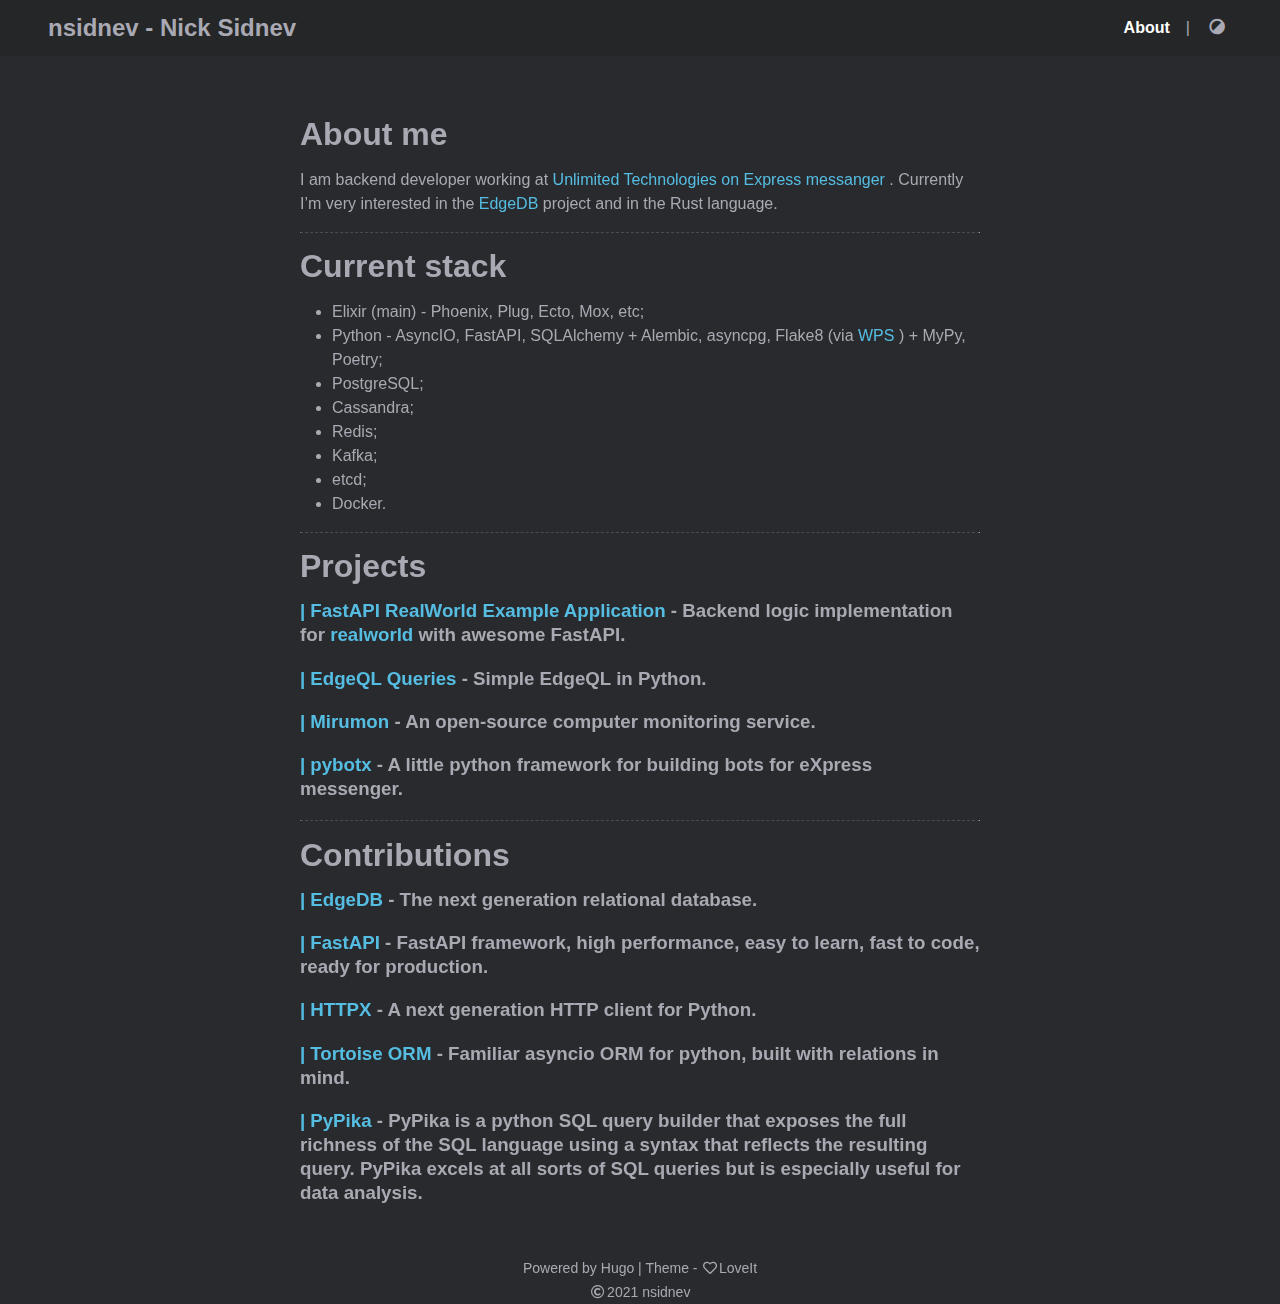
==== commit 7c5031c0: "Deploying to master from  @ b1c98dcf0f4f90736500264a16bf14e012ff30b0 🚀" ====
--- a/about/index.html
+++ b/about/index.html
@@ -1,22 +1,20 @@
-<!doctype html><html lang=en><head><meta charset=utf-8><meta name=viewport content="width=device-width,initial-scale=1"><meta name=robots content="noodp"><meta http-equiv=x-ua-compatible content="IE=edge, chrome=1"><title>| nsidnev - Nick Sidnev</title><meta name=Description content="Backend Developer"><meta property="og:title" content><meta property="og:description" content="About me I am a python backend developer (but knowledgeable in other languages and technologies as well). Currently very interested in the EdgeDB project. A fan of static typing and high quality code (so I use wemake-python-styleguide and mypy with a set of formatters for each personal project).
- Projects FastAPI RealWorld Example Application - Backend logic implementation for realworld with awesome FastAPI. EdgeQL Queries - Simple EdgeQL in Python. EdgeDB Elixir (WIP) - Elixir driver for EdgeDB."><meta property="og:type" content="article"><meta property="og:url" content="http://nsidnev.github.io/about/"><meta name=twitter:card content="summary"><meta name=twitter:title content><meta name=twitter:description content="About me I am a python backend developer (but knowledgeable in other languages and technologies as well). Currently very interested in the EdgeDB project. A fan of static typing and high quality code (so I use wemake-python-styleguide and mypy with a set of formatters for each personal project).
- Projects FastAPI RealWorld Example Application - Backend logic implementation for realworld with awesome FastAPI. EdgeQL Queries - Simple EdgeQL in Python. EdgeDB Elixir (WIP) - Elixir driver for EdgeDB."><meta name=theme-color content="#ffffff"><meta name=msapplication-TileColor content="#da532c"><link rel=canonical href=http://nsidnev.github.io/about/><link rel="shortcut icon" type=image/x-icon href=/favicon.ico><link rel=apple-touch-icon sizes=180x180 href=/apple-touch-icon.png><link rel=icon type=image/png sizes=32x32 href=/favicon-32x32.png><link rel=icon type=image/png sizes=16x16 href=/favicon-16x16.png><link rel=manifest href=/site.webmanifest><link rel=mask-icon href=/safari-pinned-tab.svg color=#5bbad5><link rel=stylesheet href=/lib/fontawesome-free/all.min.css><link rel=stylesheet href=/lib/animate/animate.min.css><link rel=stylesheet href=/css/style.min.css><script type=application/ld+json>{"@context":"http://schema.org","@type":"BlogPosting","headline":"","inLanguage":"en","mainEntityOfPage":{"@type":"WebPage","@id":"http:\/\/nsidnev.github.io\/about\/"},"genre":"page","wordcount":234,"url":"http:\/\/nsidnev.github.io\/about\/","author":{"@type":"Person","name":"nsidnev"},"description":""}</script></head><body><script>if(!window.localStorage||!window.localStorage.getItem('theme')){window.isDark='dark'==='dark';}else{window.isDark=(window.localStorage&&window.localStorage.getItem('theme'))==='dark';}
+<!doctype html><html lang=en><head><meta charset=utf-8><meta name=viewport content="width=device-width,initial-scale=1"><meta name=robots content="noodp"><meta http-equiv=x-ua-compatible content="IE=edge, chrome=1"><title>| nsidnev - Nick Sidnev</title><meta name=Description content="Backend Developer"><meta property="og:title" content><meta property="og:description" content="About me I am backend developer working at Unlimited Technologies on Express messanger . Currently I&rsquo;m very interested in the EdgeDB project and in the Rust language.
+ Current stack  Elixir (main) - Phoenix, Plug, Ecto, Mox, etc; Python - AsyncIO, FastAPI, SQLAlchemy + Alembic, asyncpg, Flake8 (via WPS ) + MyPy, Poetry; PostgreSQL; Cassandra; Redis; Kafka; etcd; Docker.   Projects FastAPI RealWorld Example Application - Backend logic implementation for realworld with awesome FastAPI."><meta property="og:type" content="article"><meta property="og:url" content="http://nsidnev.github.io/about/"><meta name=twitter:card content="summary"><meta name=twitter:title content><meta name=twitter:description content="About me I am backend developer working at Unlimited Technologies on Express messanger . Currently I&rsquo;m very interested in the EdgeDB project and in the Rust language.
+ Current stack  Elixir (main) - Phoenix, Plug, Ecto, Mox, etc; Python - AsyncIO, FastAPI, SQLAlchemy + Alembic, asyncpg, Flake8 (via WPS ) + MyPy, Poetry; PostgreSQL; Cassandra; Redis; Kafka; etcd; Docker.   Projects FastAPI RealWorld Example Application - Backend logic implementation for realworld with awesome FastAPI."><meta name=theme-color content="#ffffff"><meta name=msapplication-TileColor content="#da532c"><link rel=canonical href=http://nsidnev.github.io/about/><link rel="shortcut icon" type=image/x-icon href=/favicon.ico><link rel=apple-touch-icon sizes=180x180 href=/apple-touch-icon.png><link rel=icon type=image/png sizes=32x32 href=/favicon-32x32.png><link rel=icon type=image/png sizes=16x16 href=/favicon-16x16.png><link rel=manifest href=/site.webmanifest><link rel=mask-icon href=/safari-pinned-tab.svg color=#5bbad5><link rel=stylesheet href=/lib/fontawesome-free/all.min.css><link rel=stylesheet href=/lib/animate/animate.min.css><link rel=stylesheet href=/css/style.min.css><script type=application/ld+json>{"@context":"http://schema.org","@type":"BlogPosting","headline":"","inLanguage":"en","mainEntityOfPage":{"@type":"WebPage","@id":"http:\/\/nsidnev.github.io\/about\/"},"genre":"page","wordcount":184,"url":"http:\/\/nsidnev.github.io\/about\/","author":{"@type":"Person","name":"nsidnev"},"description":""}</script></head><body><script>if(!window.localStorage||!window.localStorage.getItem('theme')){window.isDark='dark'==='dark';}else{window.isDark=(window.localStorage&&window.localStorage.getItem('theme'))==='dark';}
 window.isDark&&document.body.classList.add('dark-theme');</script><div class=wrapper><header class=desktop id=header-desktop><div class=header-wrapper><div class=header-title><a href=/>nsidnev - Nick Sidnev</a></div><div class=menu><a class="menu-item active" href=/about/ rel="noopener noreffer">About</a><span class=menu-item>|</span>
 <a href=javascript:void(0); class="menu-item theme-switch" title="Switch Theme"><i class="fas fa-adjust fa-fw"></i></a></div></div></header><header class=mobile id=header-mobile><div class=header-wrapper><div class=header-container><div class=header-title><a href=/>nsidnev - Nick Sidnev</a></div><div class=menu-toggle id=menu-toggle-mobile><span></span><span></span><span></span></div></div><div class=menu id=menu-mobile><a class=menu-item href=/about/ rel="noopener noreffer">About</a><a href=javascript:void(0); class="menu-item theme-switch" title="Switch Theme">
-<i class="fas fa-adjust fa-fw"></i></a></div></div></header><script>window.desktopHeaderMode=null;window.mobileHeaderMode=null;</script><main class=main><div class=container><div class="page single special"><h1 class="single-title animated pulse faster"></h1><div class=content id=content><h1 id=about-me>About me</h1><p>I am a python backend developer (but knowledgeable in other languages and technologies as well). Currently very interested in the <a href=https://edgedb.com/ target=_blank rel="noopener noreffer">EdgeDB</a>
-project. A fan of static typing and high quality code (so I use <a href=https://github.com/wemake-services/wemake-python-styleguide target=_blank rel="noopener noreffer">wemake-python-styleguide</a>
-and <a href=https://github.com/python/mypy target=_blank rel="noopener noreffer">mypy</a>
-with a set of formatters for each personal project).</p><hr><h1 id=projects>Projects</h1><h3 id=fastapi-realworld-example-applicationhttpsgithubcomnsidnevfastapi-realworld-example-app---backend-logic-implementation-for-realworldhttpsgithubcomgothinksterrealworld-with-awesome-fastapi><a href=https://github.com/nsidnev/fastapi-realworld-example-app target=_blank rel="noopener noreffer">FastAPI RealWorld Example Application</a>
+<i class="fas fa-adjust fa-fw"></i></a></div></div></header><script>window.desktopHeaderMode=null;window.mobileHeaderMode=null;</script><main class=main><div class=container><div class="page single special"><h1 class="single-title animated pulse faster"></h1><div class=content id=content><h1 id=about-me>About me</h1><p>I am backend developer working at <a href=https://www.express.ms/ target=_blank rel="noopener noreffer">Unlimited Technologies on Express messanger</a>
+.
+Currently I&rsquo;m very interested in the <a href=https://edgedb.com/ target=_blank rel="noopener noreffer">EdgeDB</a>
+project and in the Rust language.</p><hr><h1 id=current-stack>Current stack</h1><ul><li>Elixir (main) - Phoenix, Plug, Ecto, Mox, etc;</li><li>Python - AsyncIO, FastAPI, SQLAlchemy + Alembic, asyncpg, Flake8 (via <a href=https://wemake-python-stylegui.de/en/latest/index.html target=_blank rel="noopener noreffer">WPS</a>
+) + MyPy, Poetry;</li><li>PostgreSQL;</li><li>Cassandra;</li><li>Redis;</li><li>Kafka;</li><li>etcd;</li><li>Docker.</li></ul><hr><h1 id=projects>Projects</h1><h3 id=fastapi-realworld-example-applicationhttpsgithubcomnsidnevfastapi-realworld-example-app---backend-logic-implementation-for-realworldhttpsgithubcomgothinksterrealworld-with-awesome-fastapi><a href=https://github.com/nsidnev/fastapi-realworld-example-app target=_blank rel="noopener noreffer">FastAPI RealWorld Example Application</a>
 - Backend logic implementation for <a href=https://github.com/gothinkster/realworld target=_blank rel="noopener noreffer">realworld</a>
 with awesome FastAPI.</h3><h3 id=edgeql-querieshttpsgithubcomnsidnevedgeql-queries---simple-edgeql-in-python><a href=https://github.com/nsidnev/edgeql-queries target=_blank rel="noopener noreffer">EdgeQL Queries</a>
-- Simple EdgeQL in Python.</h3><h3 id=edgedb-elixir-wiphttpsgithubcomnsidnevedgedb-elixir---elixir-driver-for-edgedb><a href=https://github.com/nsidnev/edgedb-elixir target=_blank rel="noopener noreffer">EdgeDB Elixir (WIP)</a>
-- Elixir driver for EdgeDB.</h3><h3 id=mirumonhttpsgithubcommirumon---an-open-source-computer-monitoring-service><a href=https://github.com/mirumon target=_blank rel="noopener noreffer">Mirumon</a>
-- An open-source computer monitoring service.</h3><h3 id=pybotxhttpsgithubcomexpressapppybotx---a-little-python-library-for-building-bots-for-express-messenger><a href=https://github.com/ExpressApp/pybotx target=_blank rel="noopener noreffer">pybotx</a>
-- A little python library for building bots for eXpress messenger.</h3><hr><h1 id=contributions>Contributions</h1><h3 id=edgedbhttpsgithubcomedgedbedgedb---the-next-generation-relational-database><a href=https://github.com/edgedb/edgedb target=_blank rel="noopener noreffer">EdgeDB</a>
+- Simple EdgeQL in Python.</h3><h3 id=mirumonhttpsgithubcommirumon---an-open-source-computer-monitoring-service><a href=https://github.com/mirumon target=_blank rel="noopener noreffer">Mirumon</a>
+- An open-source computer monitoring service.</h3><h3 id=pybotxhttpsgithubcomexpressapppybotx---a-little-python-framework-for-building-bots-for-express-messenger><a href=https://github.com/ExpressApp/pybotx target=_blank rel="noopener noreffer">pybotx</a>
+- A little python framework for building bots for eXpress messenger.</h3><hr><h1 id=contributions>Contributions</h1><h3 id=edgedbhttpsgithubcomedgedbedgedb---the-next-generation-relational-database><a href=https://github.com/edgedb/edgedb target=_blank rel="noopener noreffer">EdgeDB</a>
 - The next generation relational database.</h3><h3 id=fastapihttpsgithubcomtiangolofastapi---fastapi-framework-high-performance-easy-to-learn-fast-to-code-ready-for-production><a href=https://github.com/tiangolo/fastapi target=_blank rel="noopener noreffer">FastAPI</a>
 - FastAPI framework, high performance, easy to learn, fast to code, ready for production.</h3><h3 id=httpxhttpsgithubcomencodehttpx---a-next-generation-http-client-for-python><a href=https://github.com/encode/httpx target=_blank rel="noopener noreffer">HTTPX</a>
 - A next generation HTTP client for Python.</h3><h3 id=tortoise-ormhttpsgithubcomtortoisetortoise-orm---familiar-asyncio-orm-for-python-built-with-relations-in-mind><a href=https://github.com/tortoise/tortoise-orm target=_blank rel="noopener noreffer">Tortoise ORM</a>
 - Familiar asyncio ORM for python, built with relations in mind.</h3><h3 id=[base64]><a href=https://github.com/kayak/pypika target=_blank rel="noopener noreffer">PyPika</a>
-- PyPika is a python SQL query builder that exposes the full richness of the SQL language using a syntax that reflects the resulting query. PyPika excels at all sorts of SQL queries but is especially useful for data analysis.</h3><hr><h1 id=skills>Skills</h1><h3 id=python>Python</h3><ul><li>Dependency management: Poetry</li><li>Backend: FastAPI, AioHTTP, Django</li><li>Databases: SQLAlchemy core + <a href=https://github.com/encode/databases target=_blank rel="noopener noreffer">Databases</a>
-+ Alembic, <a href=https://github.com/tortoise/tortoise-orm target=_blank rel="noopener noreffer">Tortoise-ORM</a>
-+ asyncpg, pypika</li><li>Linters: mypy, <a href=https://github.com/wemake-services/wemake-python-styleguide target=_blank rel="noopener noreffer">wemake-python-styleguide</a></li><li>Style: Black, isort, autoflake</li><li>Testing: pytest</li></ul><h3 id=cicd>CI/CD</h3><ul><li>CI/CD providers: CircleCI, GitLab CI/CD, GitHub Actions</li><li>Deployment: Docker, Traefik</li></ul><h3 id=other>Other</h3><ul><li>PostgreSQL</li><li>Redis</li><li>RabbitMQ</li><li>JS: TS, Vue.js, Dart(Flutter)</li><li>Rust: tokio, actix</li><li>Go</li></ul></div></div></div></main><footer class=footer><div class=copyright><div class=copyright-line>Powered by <a href=https://gohugo.io/ target=_blank rel="external nofollow noopener noreffer">Hugo</a> | Theme - <a href=https://github.com/dillonzq/LoveIt target=_blank rel="external nofollow noopener noreffer"><i class="far fa-heart fa-fw"></i>LoveIt</a></div><div class=copyright-line><i class="far fa-copyright fa-fw"></i><span itemprop=copyrightYear>2020</span><span class=author itemprop=copyrightHolder>&nbsp;<a href=https://github.com/nsidnev target=_blank>nsidnev</a></span></div></div></footer></div><a href=# class="dynamic-to-top animated faster" id=dynamic-to-top><i class="fas fa-chevron-up fa-fw"></i></a><script>document.addEventListener('DOMContentLoaded',function(){lightGallery(document.getElementById('content'),{selector:'.lightgallery',speed:400,hideBarsDelay:2000,thumbnail:true,exThumbImage:'data-thumbnail',thumbWidth:80,thumbContHeight:80,});});</script><link rel=stylesheet href=/lib/lightgallery/lightgallery.min.css><script src=/lib/smooth-scroll/smooth-scroll.polyfills.min.js></script><script src=/lib/lazysizes/lazysizes.min.js></script><script src=/lib/lightgallery/lightgallery.min.js></script><script src=/lib/lightgallery/lg-thumbnail.min.js></script><script src=/lib/lightgallery/lg-zoom.min.js></script><script src=/js/theme.min.js></script></body></html>+- PyPika is a python SQL query builder that exposes the full richness of the SQL language using a syntax that reflects the resulting query. PyPika excels at all sorts of SQL queries but is especially useful for data analysis.</h3></div></div></div></main><footer class=footer><div class=copyright><div class=copyright-line>Powered by <a href=https://gohugo.io/ target=_blank rel="external nofollow noopener noreffer">Hugo</a> | Theme - <a href=https://github.com/dillonzq/LoveIt target=_blank rel="external nofollow noopener noreffer"><i class="far fa-heart fa-fw"></i>LoveIt</a></div><div class=copyright-line><i class="far fa-copyright fa-fw"></i><span itemprop=copyrightYear>2021</span><span class=author itemprop=copyrightHolder>&nbsp;<a href=https://github.com/nsidnev target=_blank>nsidnev</a></span></div></div></footer></div><a href=# class="dynamic-to-top animated faster" id=dynamic-to-top><i class="fas fa-chevron-up fa-fw"></i></a><script>document.addEventListener('DOMContentLoaded',function(){lightGallery(document.getElementById('content'),{selector:'.lightgallery',speed:400,hideBarsDelay:2000,thumbnail:true,exThumbImage:'data-thumbnail',thumbWidth:80,thumbContHeight:80,});});</script><link rel=stylesheet href=/lib/lightgallery/lightgallery.min.css><script src=/lib/smooth-scroll/smooth-scroll.polyfills.min.js></script><script src=/lib/lazysizes/lazysizes.min.js></script><script src=/lib/lightgallery/lightgallery.min.js></script><script src=/lib/lightgallery/lg-thumbnail.min.js></script><script src=/lib/lightgallery/lg-zoom.min.js></script><script src=/js/theme.min.js></script></body></html>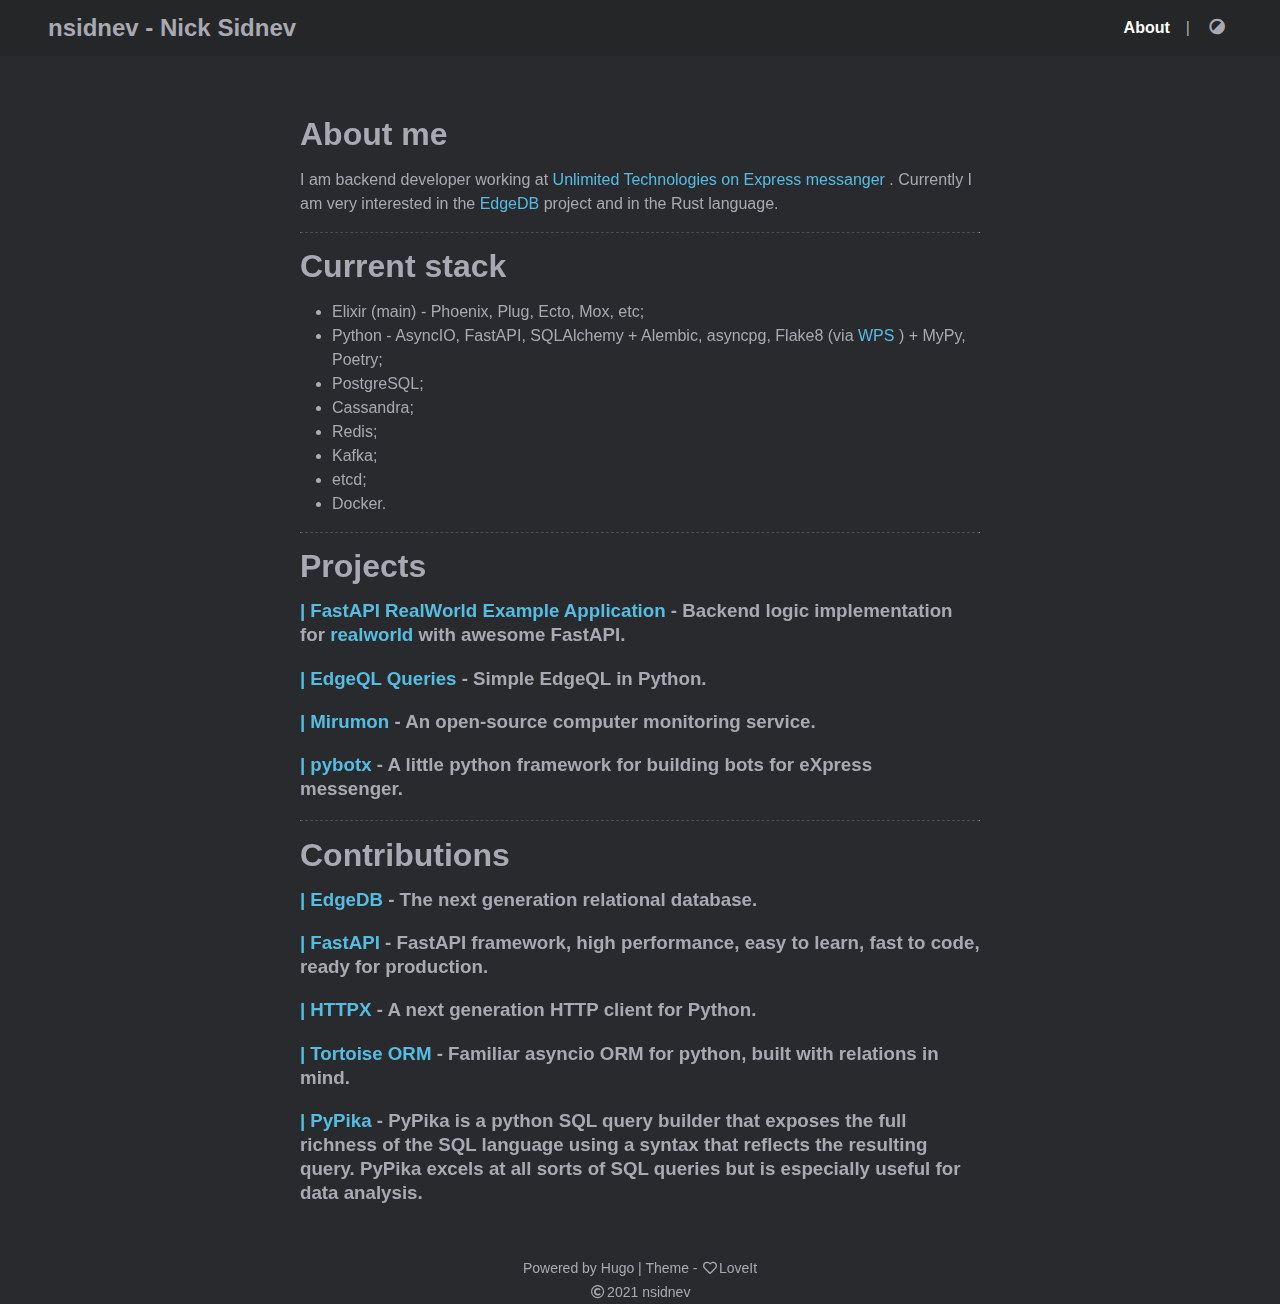
==== commit 51f0f8a3: "Deploying to master from  @ def00f29b1e552a4328b66025db9079897f6ca04 🚀" ====
--- a/about/index.html
+++ b/about/index.html
@@ -1,11 +1,11 @@
-<!doctype html><html lang=en><head><meta charset=utf-8><meta name=viewport content="width=device-width,initial-scale=1"><meta name=robots content="noodp"><meta http-equiv=x-ua-compatible content="IE=edge, chrome=1"><title>| nsidnev - Nick Sidnev</title><meta name=Description content="Backend Developer"><meta property="og:title" content><meta property="og:description" content="About me I am backend developer working at Unlimited Technologies on Express messanger . Currently I&rsquo;m very interested in the EdgeDB project and in the Rust language.
- Current stack  Elixir (main) - Phoenix, Plug, Ecto, Mox, etc; Python - AsyncIO, FastAPI, SQLAlchemy + Alembic, asyncpg, Flake8 (via WPS ) + MyPy, Poetry; PostgreSQL; Cassandra; Redis; Kafka; etcd; Docker.   Projects FastAPI RealWorld Example Application - Backend logic implementation for realworld with awesome FastAPI."><meta property="og:type" content="article"><meta property="og:url" content="http://nsidnev.github.io/about/"><meta name=twitter:card content="summary"><meta name=twitter:title content><meta name=twitter:description content="About me I am backend developer working at Unlimited Technologies on Express messanger . Currently I&rsquo;m very interested in the EdgeDB project and in the Rust language.
- Current stack  Elixir (main) - Phoenix, Plug, Ecto, Mox, etc; Python - AsyncIO, FastAPI, SQLAlchemy + Alembic, asyncpg, Flake8 (via WPS ) + MyPy, Poetry; PostgreSQL; Cassandra; Redis; Kafka; etcd; Docker.   Projects FastAPI RealWorld Example Application - Backend logic implementation for realworld with awesome FastAPI."><meta name=theme-color content="#ffffff"><meta name=msapplication-TileColor content="#da532c"><link rel=canonical href=http://nsidnev.github.io/about/><link rel="shortcut icon" type=image/x-icon href=/favicon.ico><link rel=apple-touch-icon sizes=180x180 href=/apple-touch-icon.png><link rel=icon type=image/png sizes=32x32 href=/favicon-32x32.png><link rel=icon type=image/png sizes=16x16 href=/favicon-16x16.png><link rel=manifest href=/site.webmanifest><link rel=mask-icon href=/safari-pinned-tab.svg color=#5bbad5><link rel=stylesheet href=/lib/fontawesome-free/all.min.css><link rel=stylesheet href=/lib/animate/animate.min.css><link rel=stylesheet href=/css/style.min.css><script type=application/ld+json>{"@context":"http://schema.org","@type":"BlogPosting","headline":"","inLanguage":"en","mainEntityOfPage":{"@type":"WebPage","@id":"http:\/\/nsidnev.github.io\/about\/"},"genre":"page","wordcount":184,"url":"http:\/\/nsidnev.github.io\/about\/","author":{"@type":"Person","name":"nsidnev"},"description":""}</script></head><body><script>if(!window.localStorage||!window.localStorage.getItem('theme')){window.isDark='dark'==='dark';}else{window.isDark=(window.localStorage&&window.localStorage.getItem('theme'))==='dark';}
+<!doctype html><html lang=en><head><meta charset=utf-8><meta name=viewport content="width=device-width,initial-scale=1"><meta name=robots content="noodp"><meta http-equiv=x-ua-compatible content="IE=edge, chrome=1"><title>| nsidnev - Nick Sidnev</title><meta name=Description content="Backend Developer"><meta property="og:title" content><meta property="og:description" content="About me I am backend developer working at Unlimited Technologies on Express messanger . Currently I am very interested in the EdgeDB project and in the Rust language.
+ Current stack  Elixir (main) - Phoenix, Plug, Ecto, Mox, etc; Python - AsyncIO, FastAPI, SQLAlchemy + Alembic, asyncpg, Flake8 (via WPS ) + MyPy, Poetry; PostgreSQL; Cassandra; Redis; Kafka; etcd; Docker.   Projects FastAPI RealWorld Example Application - Backend logic implementation for realworld with awesome FastAPI."><meta property="og:type" content="article"><meta property="og:url" content="http://nsidnev.github.io/about/"><meta name=twitter:card content="summary"><meta name=twitter:title content><meta name=twitter:description content="About me I am backend developer working at Unlimited Technologies on Express messanger . Currently I am very interested in the EdgeDB project and in the Rust language.
+ Current stack  Elixir (main) - Phoenix, Plug, Ecto, Mox, etc; Python - AsyncIO, FastAPI, SQLAlchemy + Alembic, asyncpg, Flake8 (via WPS ) + MyPy, Poetry; PostgreSQL; Cassandra; Redis; Kafka; etcd; Docker.   Projects FastAPI RealWorld Example Application - Backend logic implementation for realworld with awesome FastAPI."><meta name=theme-color content="#ffffff"><meta name=msapplication-TileColor content="#da532c"><link rel=canonical href=http://nsidnev.github.io/about/><link rel="shortcut icon" type=image/x-icon href=/favicon.ico><link rel=apple-touch-icon sizes=180x180 href=/apple-touch-icon.png><link rel=icon type=image/png sizes=32x32 href=/favicon-32x32.png><link rel=icon type=image/png sizes=16x16 href=/favicon-16x16.png><link rel=manifest href=/site.webmanifest><link rel=mask-icon href=/safari-pinned-tab.svg color=#5bbad5><link rel=stylesheet href=/lib/fontawesome-free/all.min.css><link rel=stylesheet href=/lib/animate/animate.min.css><link rel=stylesheet href=/css/style.min.css><script type=application/ld+json>{"@context":"http://schema.org","@type":"BlogPosting","headline":"","inLanguage":"en","mainEntityOfPage":{"@type":"WebPage","@id":"http:\/\/nsidnev.github.io\/about\/"},"genre":"page","wordcount":185,"url":"http:\/\/nsidnev.github.io\/about\/","author":{"@type":"Person","name":"nsidnev"},"description":""}</script></head><body><script>if(!window.localStorage||!window.localStorage.getItem('theme')){window.isDark='dark'==='dark';}else{window.isDark=(window.localStorage&&window.localStorage.getItem('theme'))==='dark';}
 window.isDark&&document.body.classList.add('dark-theme');</script><div class=wrapper><header class=desktop id=header-desktop><div class=header-wrapper><div class=header-title><a href=/>nsidnev - Nick Sidnev</a></div><div class=menu><a class="menu-item active" href=/about/ rel="noopener noreffer">About</a><span class=menu-item>|</span>
 <a href=javascript:void(0); class="menu-item theme-switch" title="Switch Theme"><i class="fas fa-adjust fa-fw"></i></a></div></div></header><header class=mobile id=header-mobile><div class=header-wrapper><div class=header-container><div class=header-title><a href=/>nsidnev - Nick Sidnev</a></div><div class=menu-toggle id=menu-toggle-mobile><span></span><span></span><span></span></div></div><div class=menu id=menu-mobile><a class=menu-item href=/about/ rel="noopener noreffer">About</a><a href=javascript:void(0); class="menu-item theme-switch" title="Switch Theme">
 <i class="fas fa-adjust fa-fw"></i></a></div></div></header><script>window.desktopHeaderMode=null;window.mobileHeaderMode=null;</script><main class=main><div class=container><div class="page single special"><h1 class="single-title animated pulse faster"></h1><div class=content id=content><h1 id=about-me>About me</h1><p>I am backend developer working at <a href=https://www.express.ms/ target=_blank rel="noopener noreffer">Unlimited Technologies on Express messanger</a>
 .
-Currently I&rsquo;m very interested in the <a href=https://edgedb.com/ target=_blank rel="noopener noreffer">EdgeDB</a>
+Currently I am very interested in the <a href=https://edgedb.com/ target=_blank rel="noopener noreffer">EdgeDB</a>
 project and in the Rust language.</p><hr><h1 id=current-stack>Current stack</h1><ul><li>Elixir (main) - Phoenix, Plug, Ecto, Mox, etc;</li><li>Python - AsyncIO, FastAPI, SQLAlchemy + Alembic, asyncpg, Flake8 (via <a href=https://wemake-python-stylegui.de/en/latest/index.html target=_blank rel="noopener noreffer">WPS</a>
 ) + MyPy, Poetry;</li><li>PostgreSQL;</li><li>Cassandra;</li><li>Redis;</li><li>Kafka;</li><li>etcd;</li><li>Docker.</li></ul><hr><h1 id=projects>Projects</h1><h3 id=fastapi-realworld-example-applicationhttpsgithubcomnsidnevfastapi-realworld-example-app---backend-logic-implementation-for-realworldhttpsgithubcomgothinksterrealworld-with-awesome-fastapi><a href=https://github.com/nsidnev/fastapi-realworld-example-app target=_blank rel="noopener noreffer">FastAPI RealWorld Example Application</a>
 - Backend logic implementation for <a href=https://github.com/gothinkster/realworld target=_blank rel="noopener noreffer">realworld</a>
